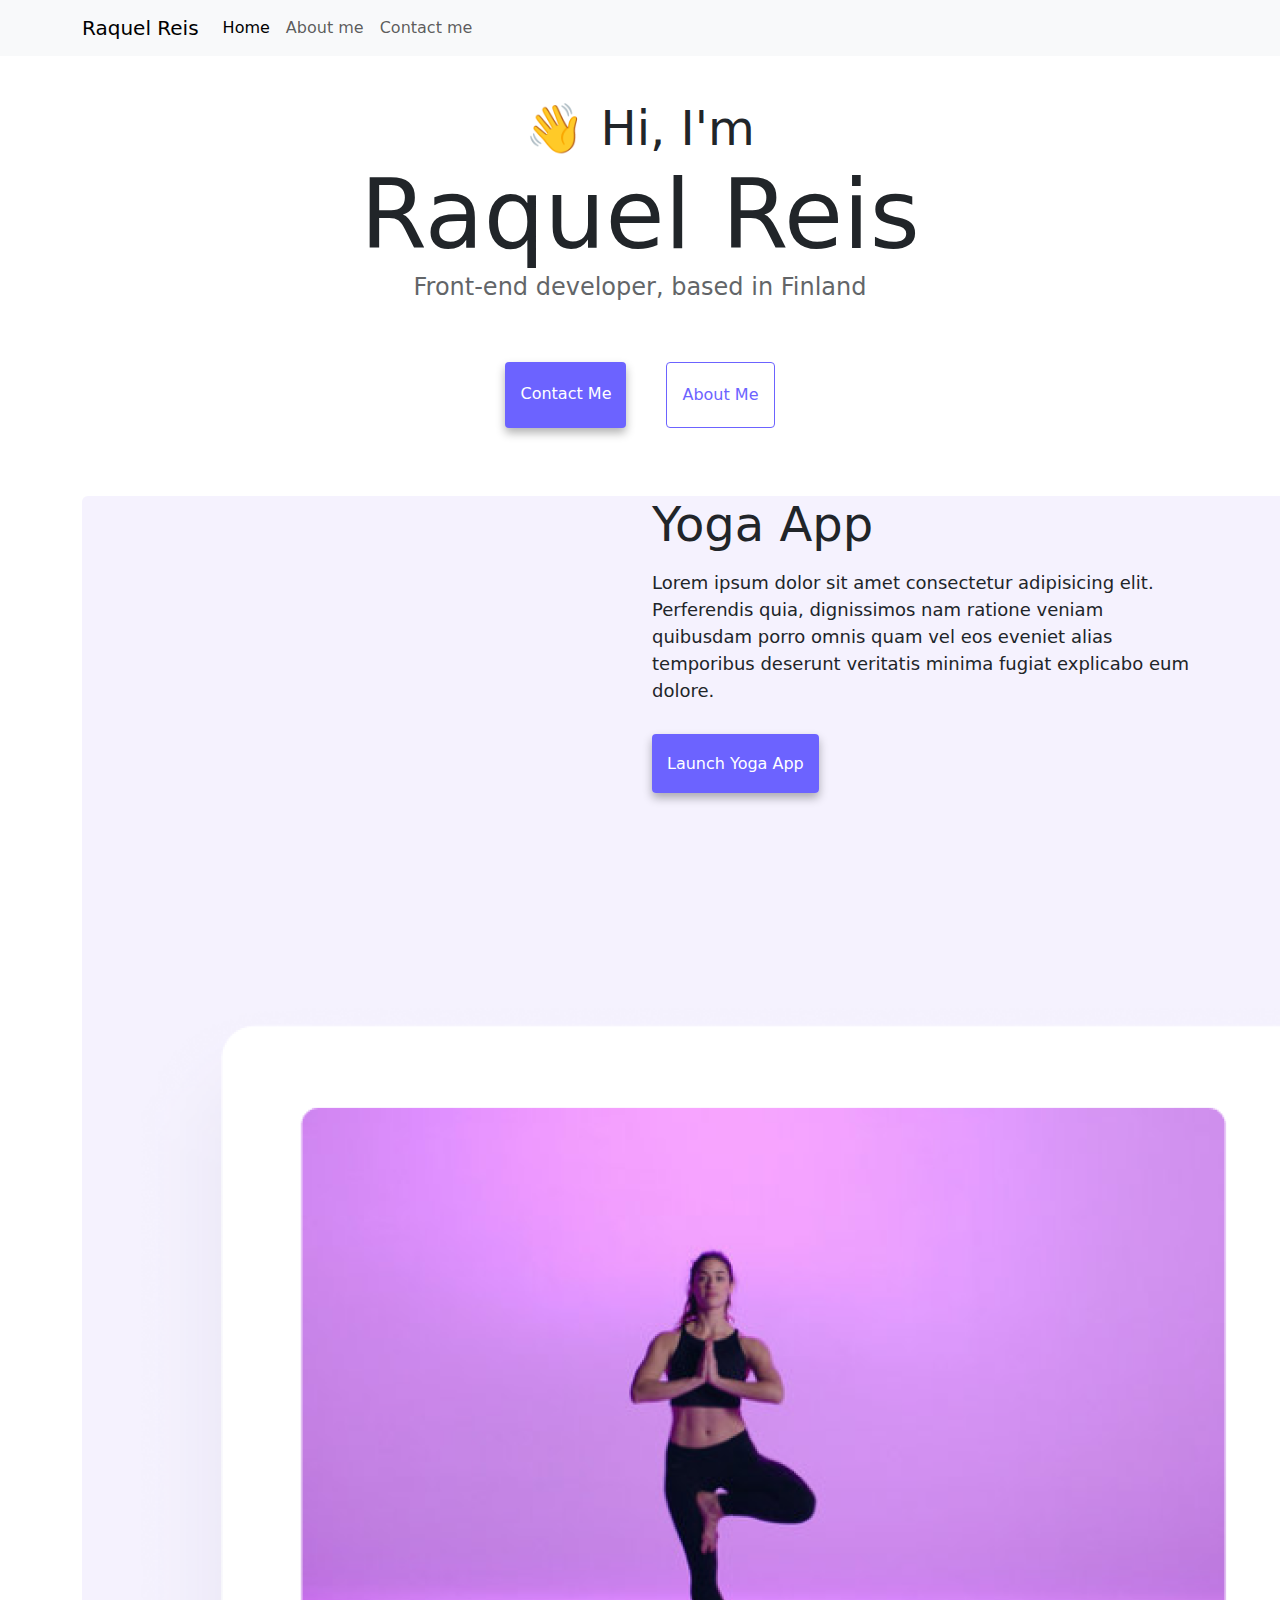
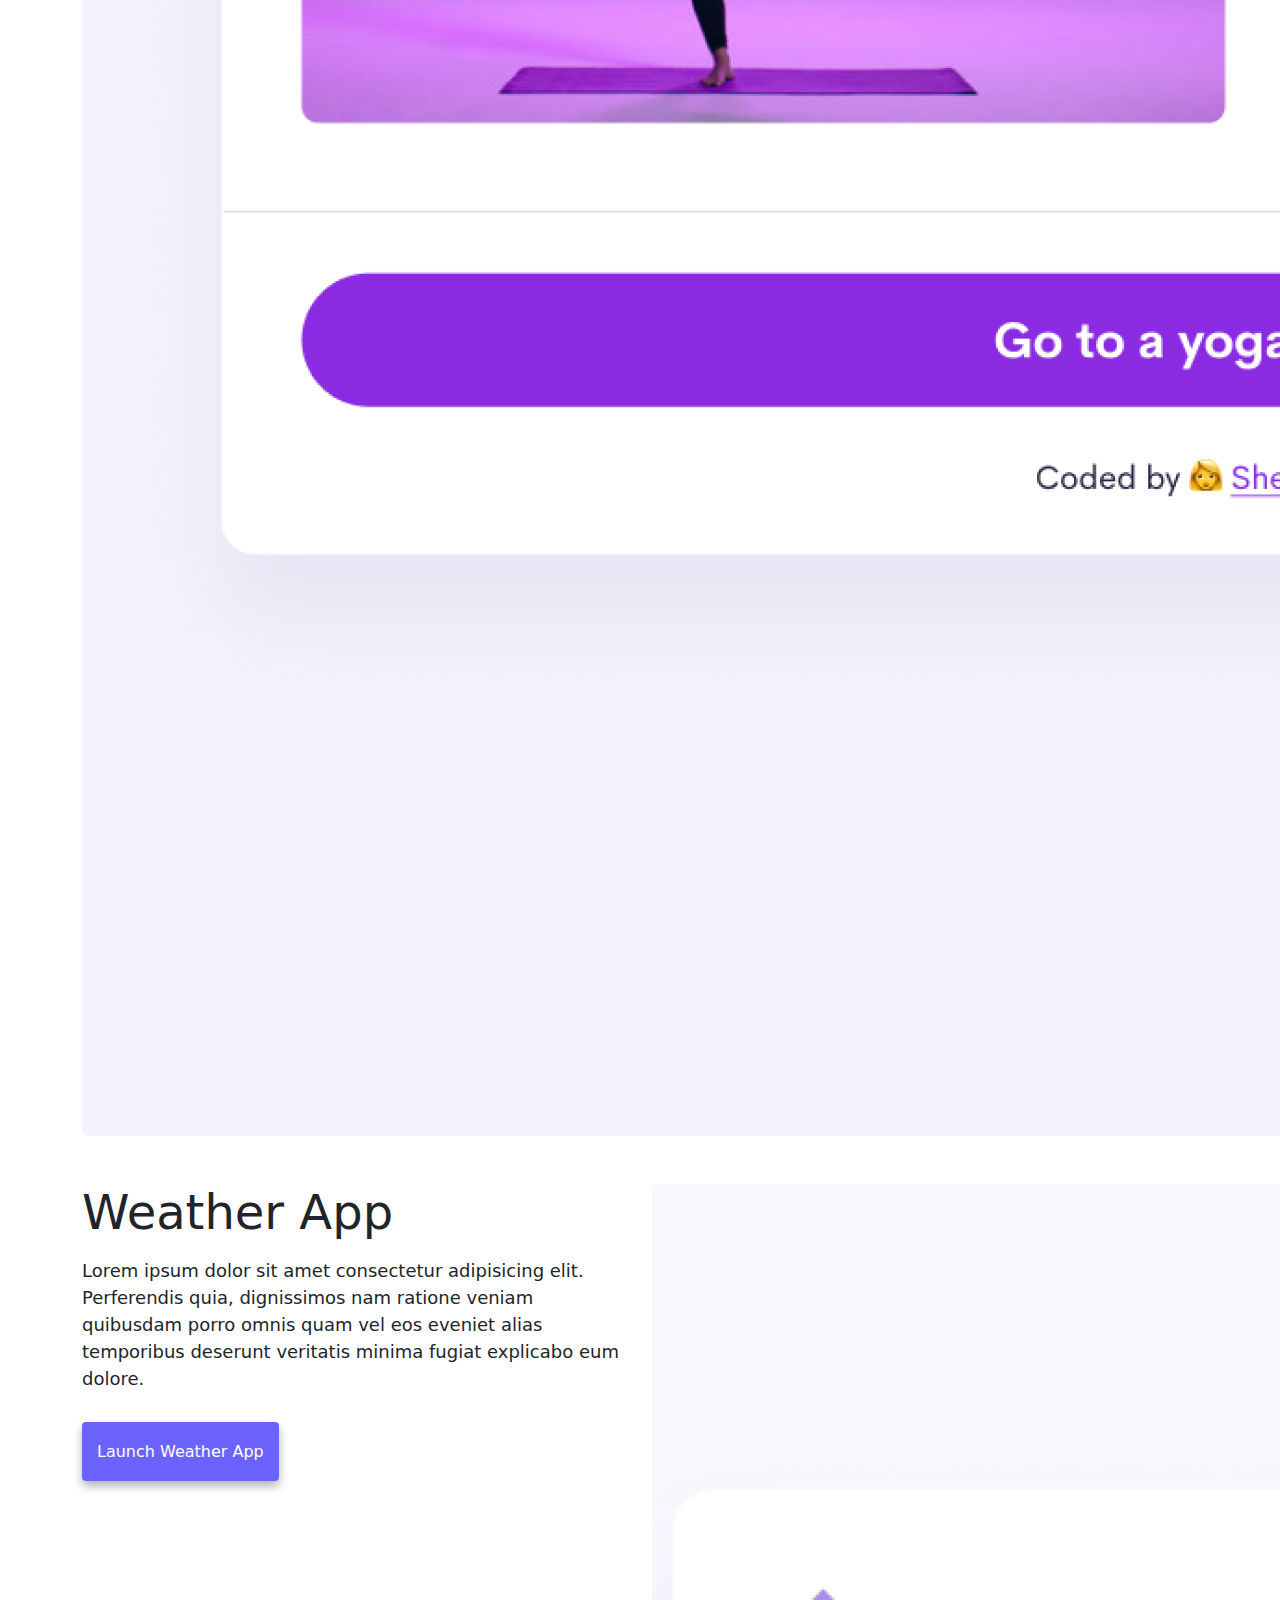
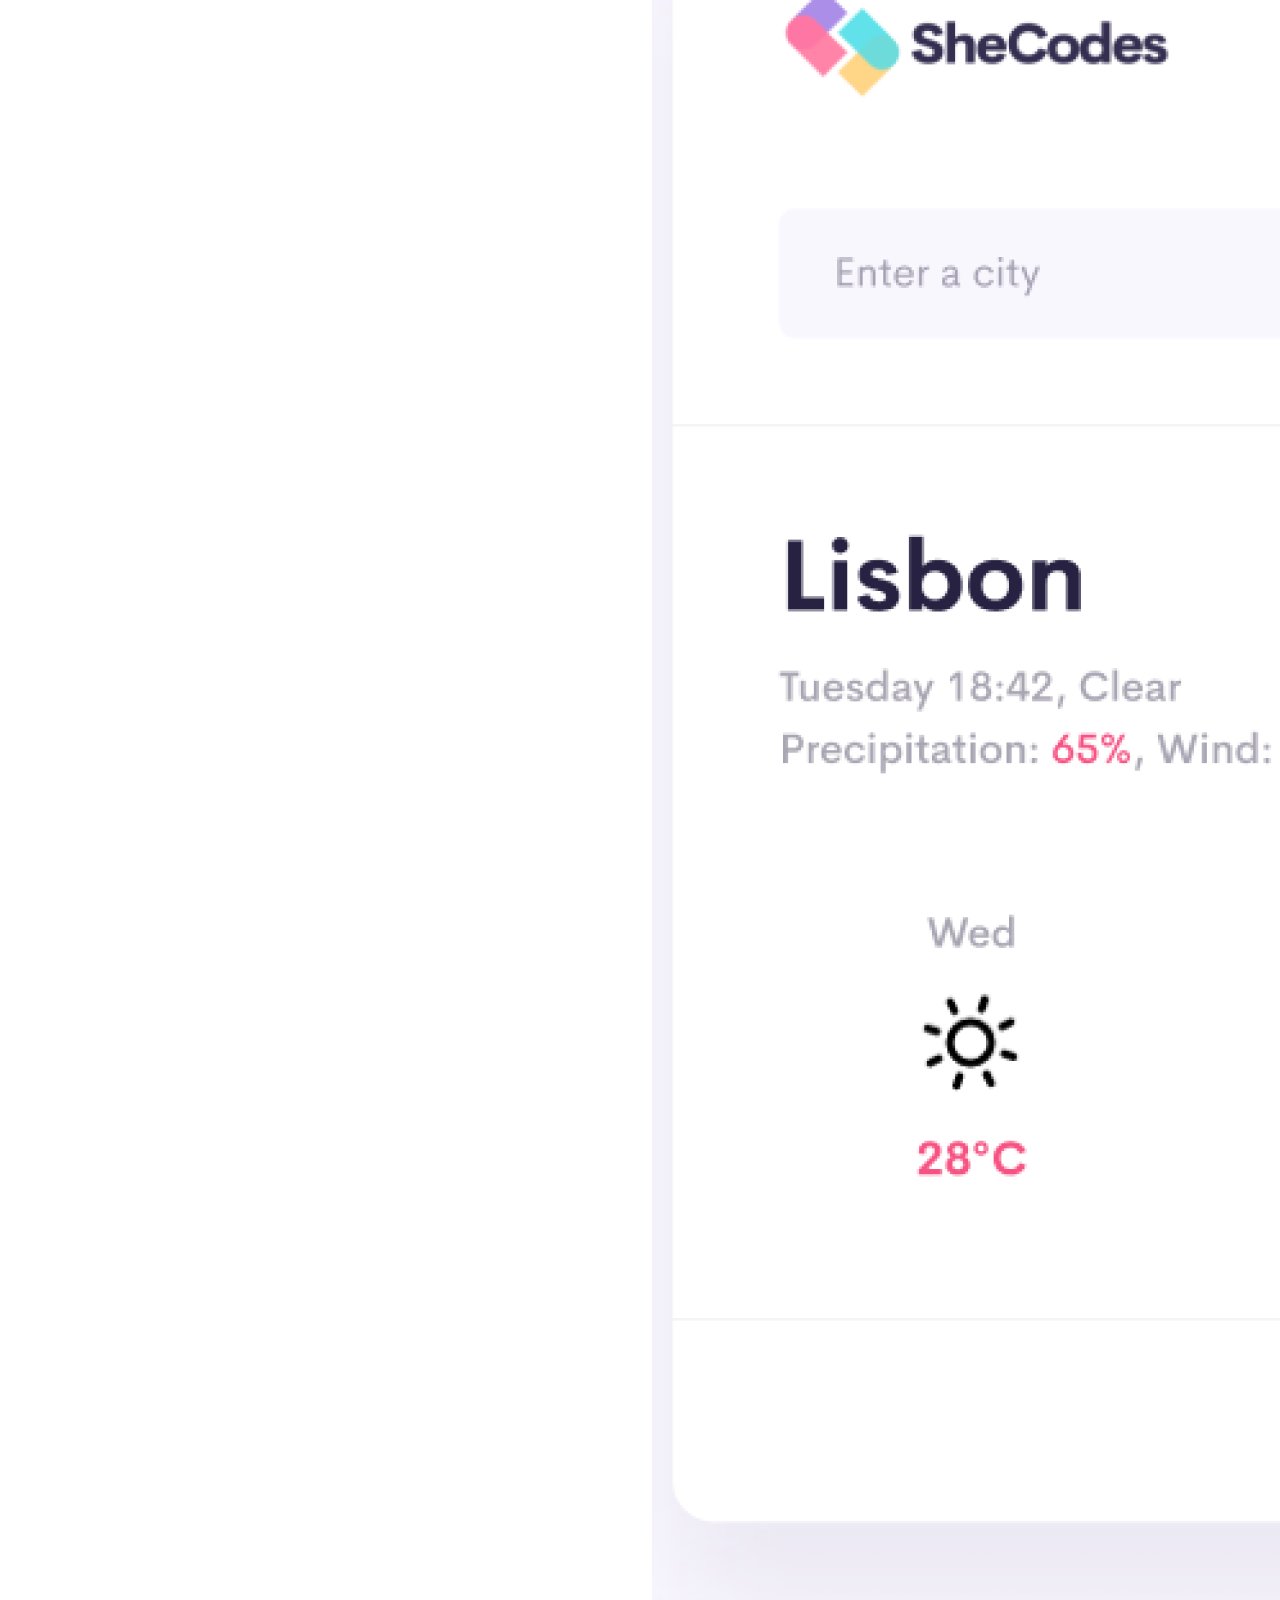
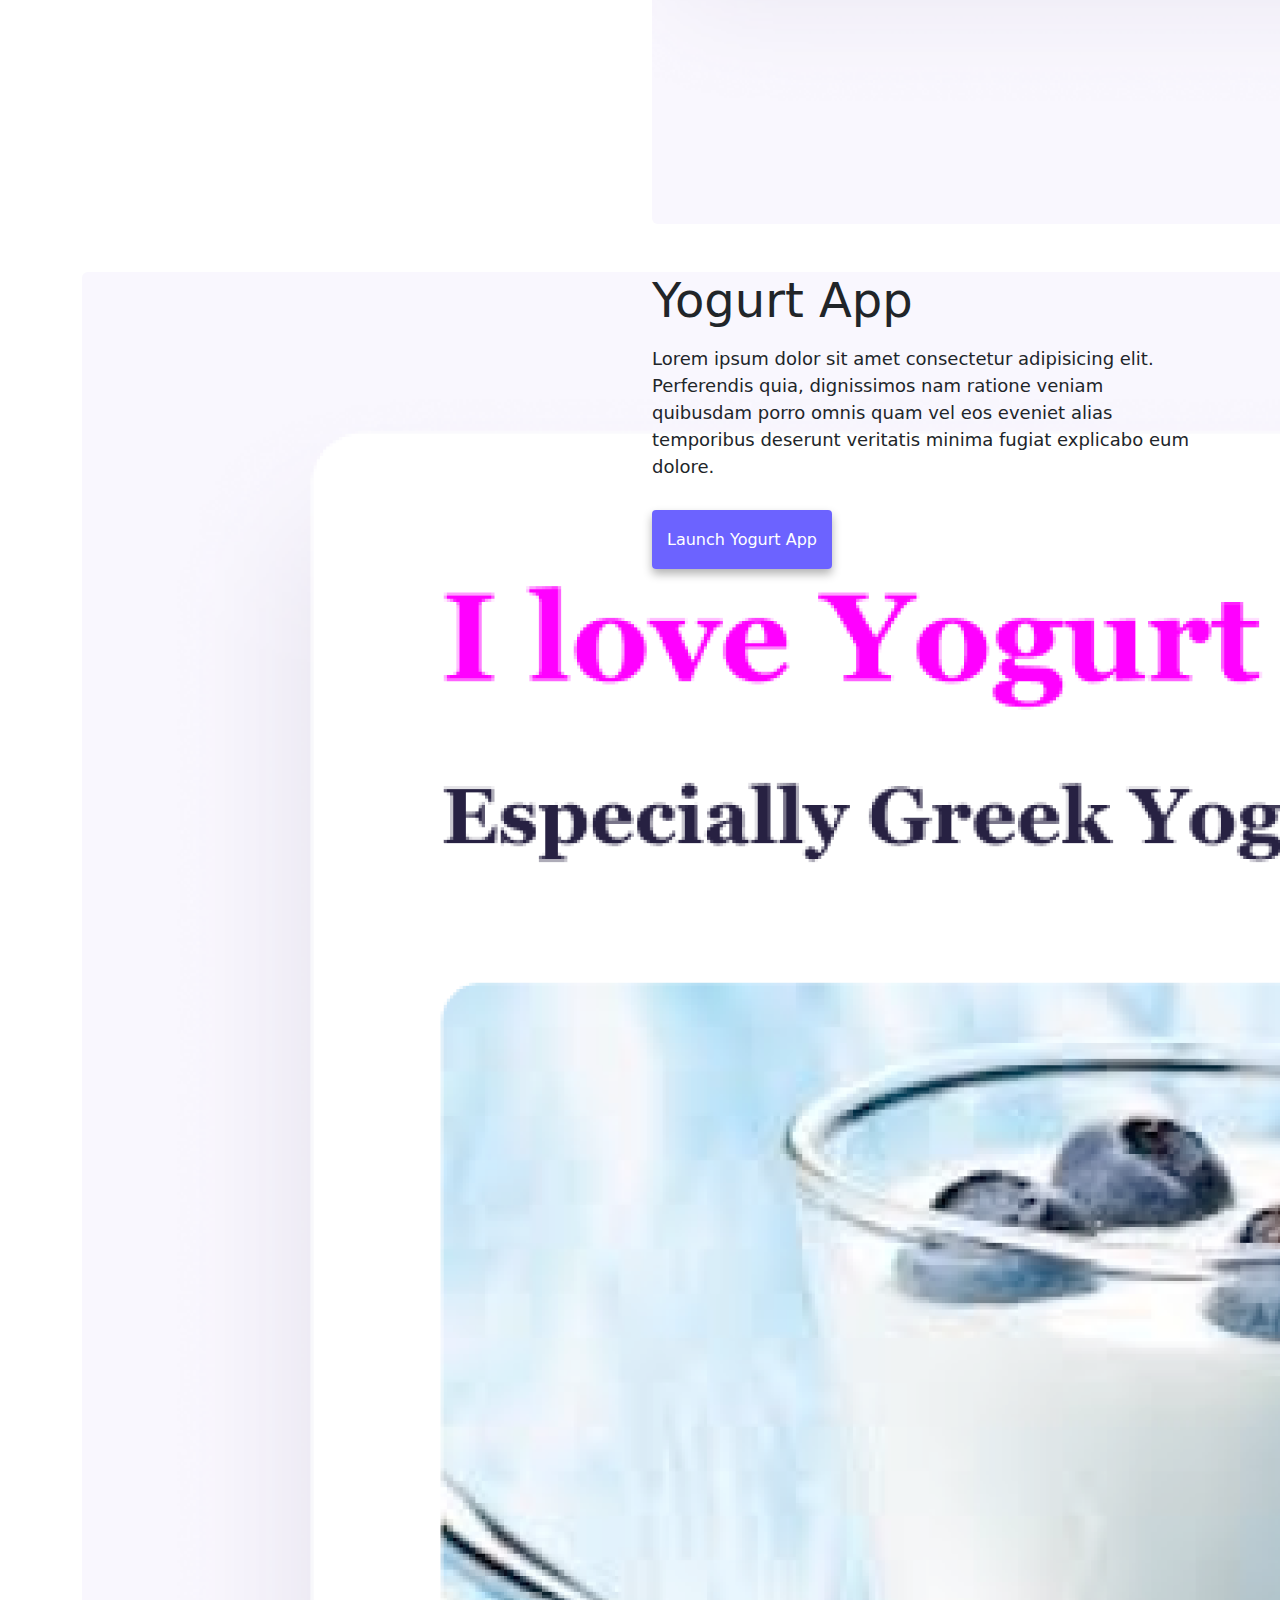
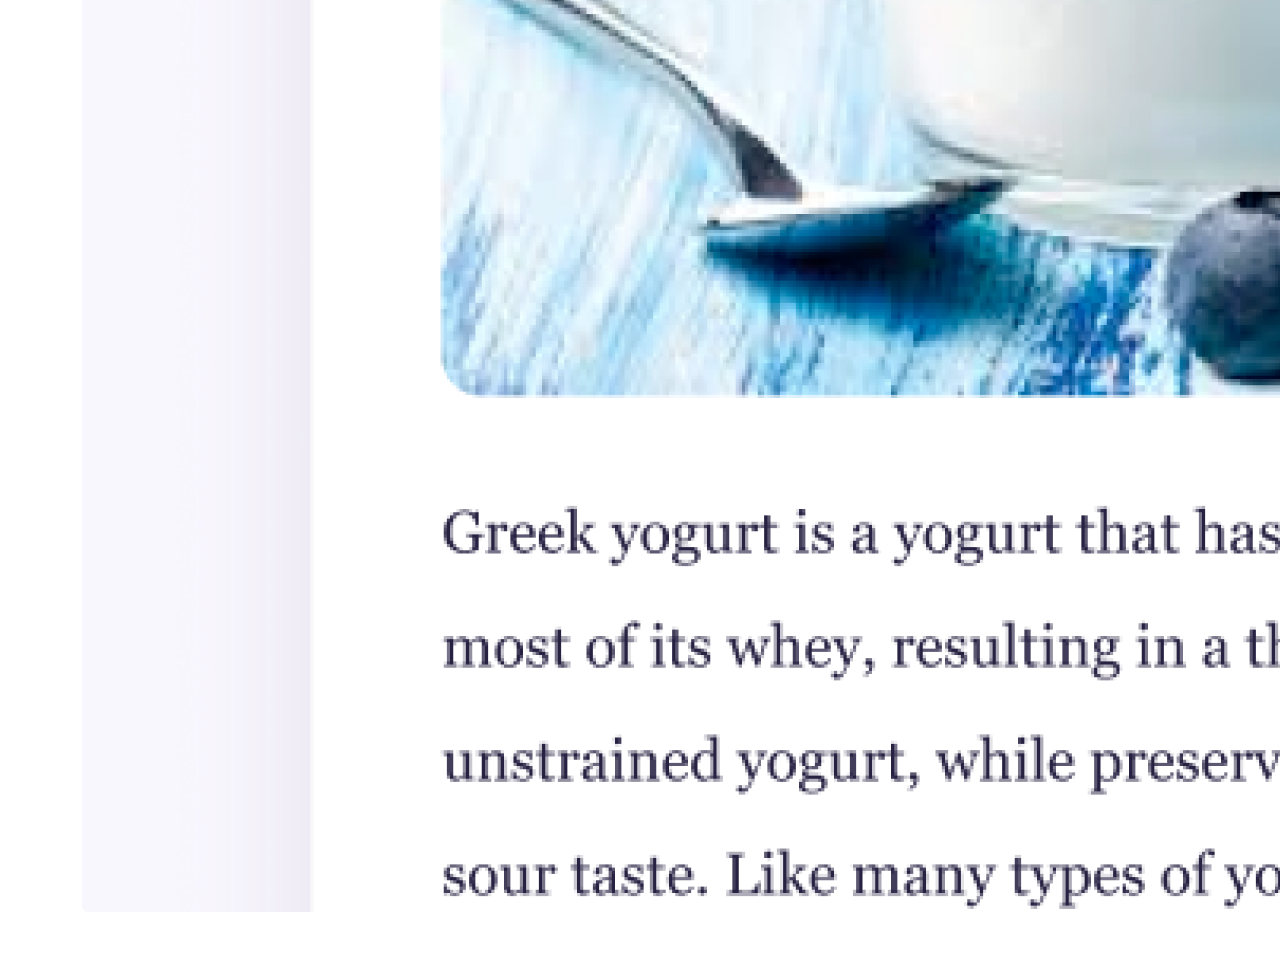
==== index.html @ c5046d22 "rename html file" ====
<!DOCTYPE html>
<html lang="en">
  <head>
    <meta charset="UTF-8" />
    <meta http-equiv="X-UA-Compatible" content="IE=edge" />
    <meta name="description" content="advanced bootstrap homework " />
    <meta name="viewport" content="width=device-width, initial-scale=1.0" />
    <link
      href="https://cdn.jsdelivr.net/npm/bootstrap@5.3.3/dist/css/bootstrap.min.css"
      rel="stylesheet"
      integrity="sha384-QWTKZyjpPEjISv5WaRU9OFeRpok6YctnYmDr5pNlyT2bRjXh0JMhjY6hW+ALEwIH"
      crossorigin="anonymous"
    />
    <script
      src="https://cdn.jsdelivr.net/npm/bootstrap@5.3.3/dist/js/bootstrap.bundle.min.js"
      integrity="sha384-YvpcrYf0tY3lHB60NNkmXc5s9fDVZLESaAA55NDzOxhy9GkcIdslK1eN7N6jIeHz"
      crossorigin="anonymous"
    ></script>
    <link rel="stylesheet" href="src/style.css" />
    <title>Front-End Developer Raquel Reis</title>
  </head>
  <body>
    <nav class="navbar navbar-expand-lg navbar-light bg-light fixed-top">
      <div class="container">
        <a class="navbar-brand" href="index.html">Raquel Reis</a>
        <button
          class="navbar-toggler"
          type="button"
          data-bs-toggle="collapse"
          data-bs-target="#navbarNav"
          aria-controls="navbarNav"
          aria-expanded="false"
          aria-label="Toggle navigation"
        >
          <span class="navbar-toggler-icon"></span>
        </button>
        <div class="collapse navbar-collapse" id="navbarNav">
          <ul class="navbar-nav">
            <li class="nav-item">
              <a
                class="nav-link active"
                aria-current="page"
                href="index.html"
                title="Homepage"
                >Home</a
              >
            </li>
            <li class="nav-item">
              <a class="nav-link" href="about.html" title="About Raquel Reis"
                >About me</a
              >
            </li>
            <li class="nav-item">
              <a
                class="nav-link"
                href="about.html#contact"
                title="contact Raquel Reis"
                >Contact me</a
              >
            </li>
          </ul>
        </div>
      </div>
    </nav>

    <h2 class="text-center">👋 Hi, I'm</h2>
    <h1 class="text-center">Raquel Reis</h1>
    <h3 class="text-center">Front-end developer, based in Finland</h3>
    <div class="navigation-links mb-5">
      <a href="about.html#contact" class="primary-link">Contact me</a>
      <a href="about.html" class="secondary-link">About me</a>
    </div>

    <div class="container mt-5">
      <div class="row">
        <div class="col-12 col-md-6 col-sm-6 col-lg-6 order-2 order-md-1">
          <img
            src="images/yoga.png"
            alt="yoga app"
            class="img-fluid-1 rounded"
          />
        </div>
        <div class="col-12 col-md-6 col-sm-6 col-lg-6 order-1 order-md-2">
          <h2 class="mb-3">Yoga App</h2>
          <p class="mb-3">
            Lorem ipsum dolor sit amet consectetur adipisicing elit. Perferendis
            quia, dignissimos nam ratione veniam quibusdam porro omnis quam vel
            eos eveniet alias temporibus deserunt veritatis minima fugiat
            explicabo eum dolore.
          </p>

          <div class="my-5">
            <a href="#" class="primary-link">Launch Yoga App</a>
          </div>
          <div class="clearfix"></div>
        </div>
      </div>
    </div>

    <div class="container mt-5">
      <div class="row">
        <div class="col-12 col-md-6 col-sm-6 col-lg-6">
          <h2 class="mb-3">Weather App</h2>
          <p class="mb-3">
            Lorem ipsum dolor sit amet consectetur adipisicing elit. Perferendis
            quia, dignissimos nam ratione veniam quibusdam porro omnis quam vel
            eos eveniet alias temporibus deserunt veritatis minima fugiat
            explicabo eum dolore.
          </p>
          <div class="my-5">
            <a href="#" class="primary-link">Launch Weather App</a>
          </div>
        </div>
        <div class="col-12 col-md-6 col-sm-6 col-lg-6">
          <img
            src="images/weather.png"
            alt="weather app"
            class="img-fluid-1 rounded"
          />
        </div>
      </div>
    </div>

    <div class="container mt-5 mb-5">
      <div class="row">
        <div class="col-12 col-md-6 col-sm-6 col-lg-6 order-2 order-md-1">
          <img
            src="images/yogurt.png"
            alt="yogurt app"
            class="img-fluid-1 rounded"
          />
        </div>
        <div class="col-12 col-md-6 col-sm-6 col-lg-6 order-1 order-md-2">
          <h2 class="mb-3">Yogurt App</h2>
          <p class="mb-3">
            Lorem ipsum dolor sit amet consectetur adipisicing elit. Perferendis
            quia, dignissimos nam ratione veniam quibusdam porro omnis quam vel
            eos eveniet alias temporibus deserunt veritatis minima fugiat
            explicabo eum dolore.
          </p>
          <div class="my-5">
            <a href="#" class="primary-link">Launch Yogurt App</a>
          </div>
        </div>
      </div>
    </div>
  </body>
</html>
---- src/style.css ----
:root {
  --primary-color: #6c63ff;
  --secondary-color: #f5f2fe;
  --box-shadow: 0 5px 10px rgba(0, 0, 0, 0.3);
}

body {
  margin-top: 100px;
}

h1,
h2,
h3 {
  margin: 0;
}

h1 {
  font-size: 96px;
}

h2 {
  font-size: 48px;
}

h3 {
  font-size: 24px;
  opacity: 0.7;
}

p {
  font-size: 18px;
  line-height: 1.5;
}

.navigation-links {
  display: flex;
  margin-top: 40px;
  justify-content: center;
}

.navigation-links a {
  margin: 20px;
}

.primary-link {
  border-radius: 4px;
  padding: 20px 15px;
  text-decoration: none;
  text-transform: capitalize;
  background: var(--primary-color);
  box-shadow: var(--box-shadow);
  color: white;
}

.secondary-link {
  border-radius: 4px;
  padding: 20px 15px;
  text-decoration: none;
  text-transform: capitalize;
  color: var(--primary-color);
  border: 1px solid var(--primary-color);
}

.homepage-link {
  color: var(--primary-color);
  text-align: center;
  display: block;
}

.about-paragraphs {
  margin: 30px 0;
}

.about-paragraphs p {
  margin: 10px;
}

.email-link {
  display: flex;
  justify-content: center;
  color: var(--primary-color);
  font-size: 24px;
  text-decoration: none;
}

.email-link:hover {
  text-decoration: underline;
}

@media (max-width: 800px) {
  .img-fluid-1 {
    display: none;
  }
}
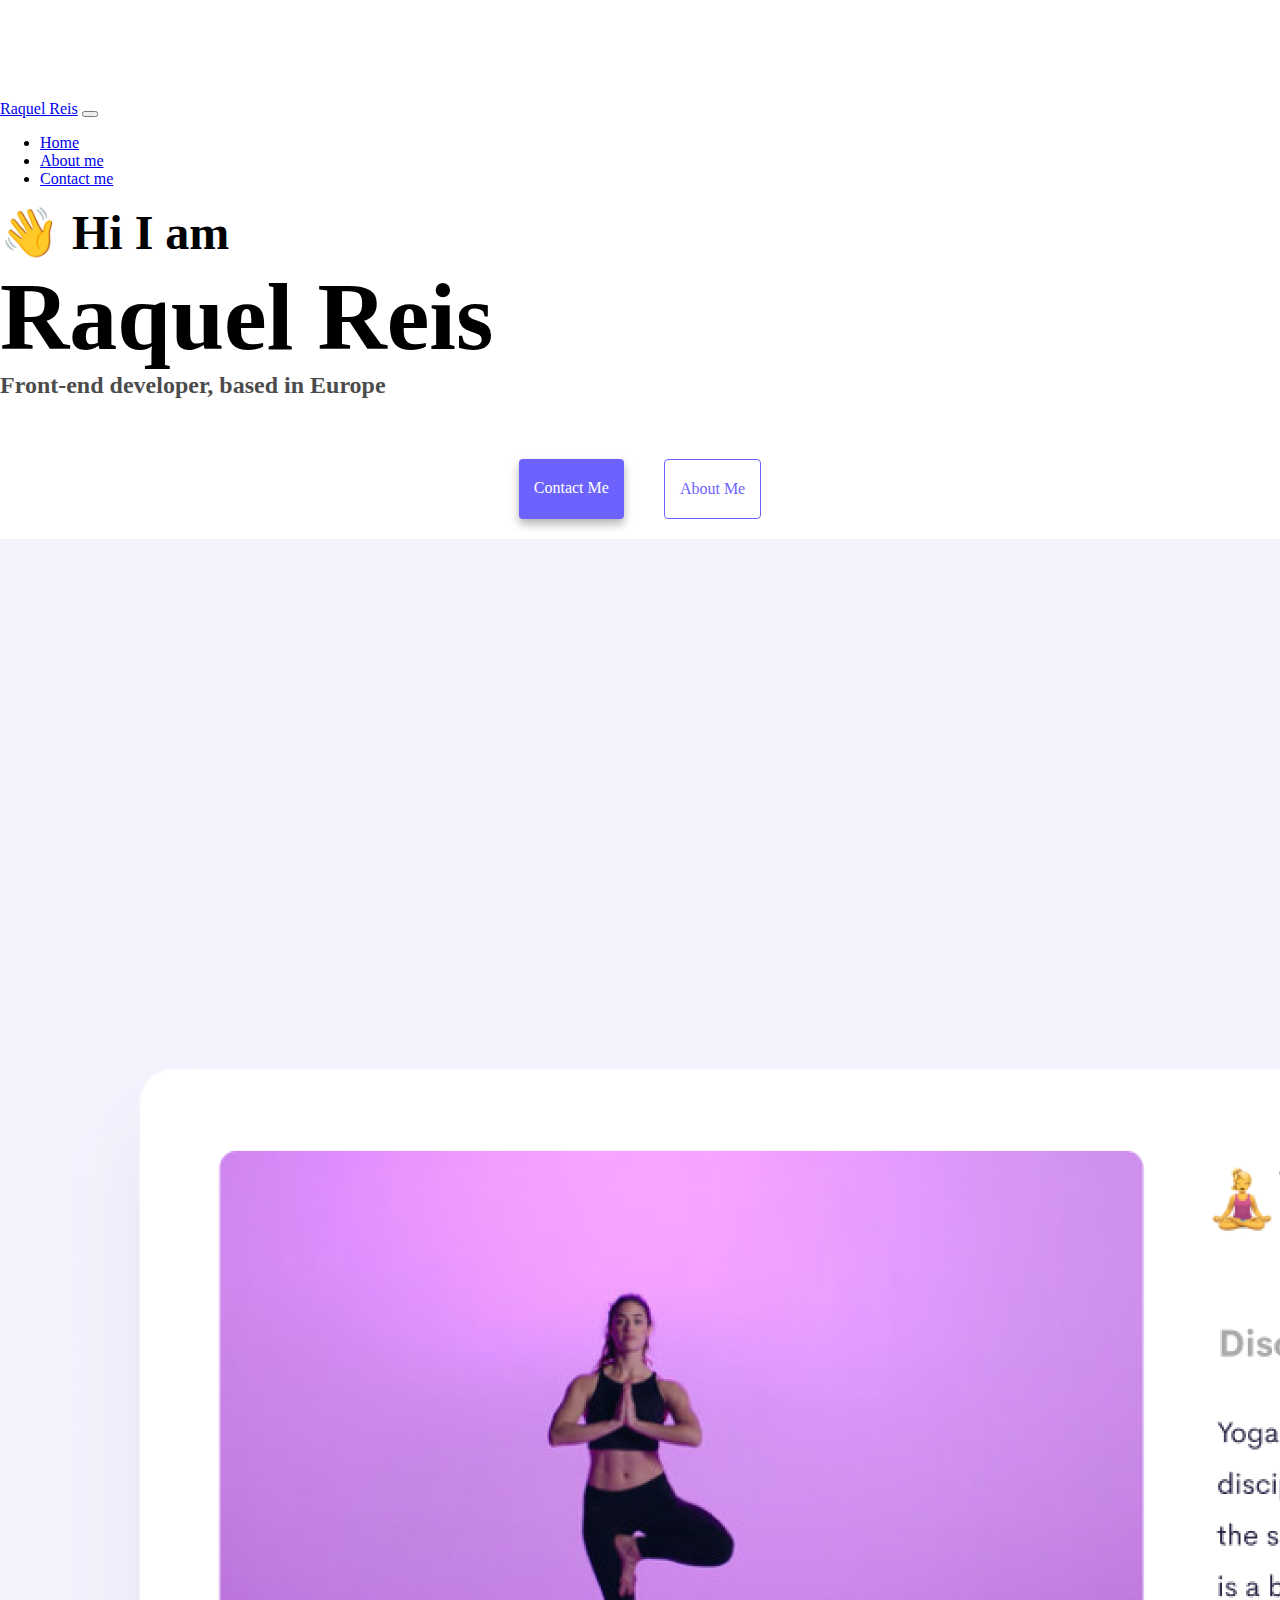
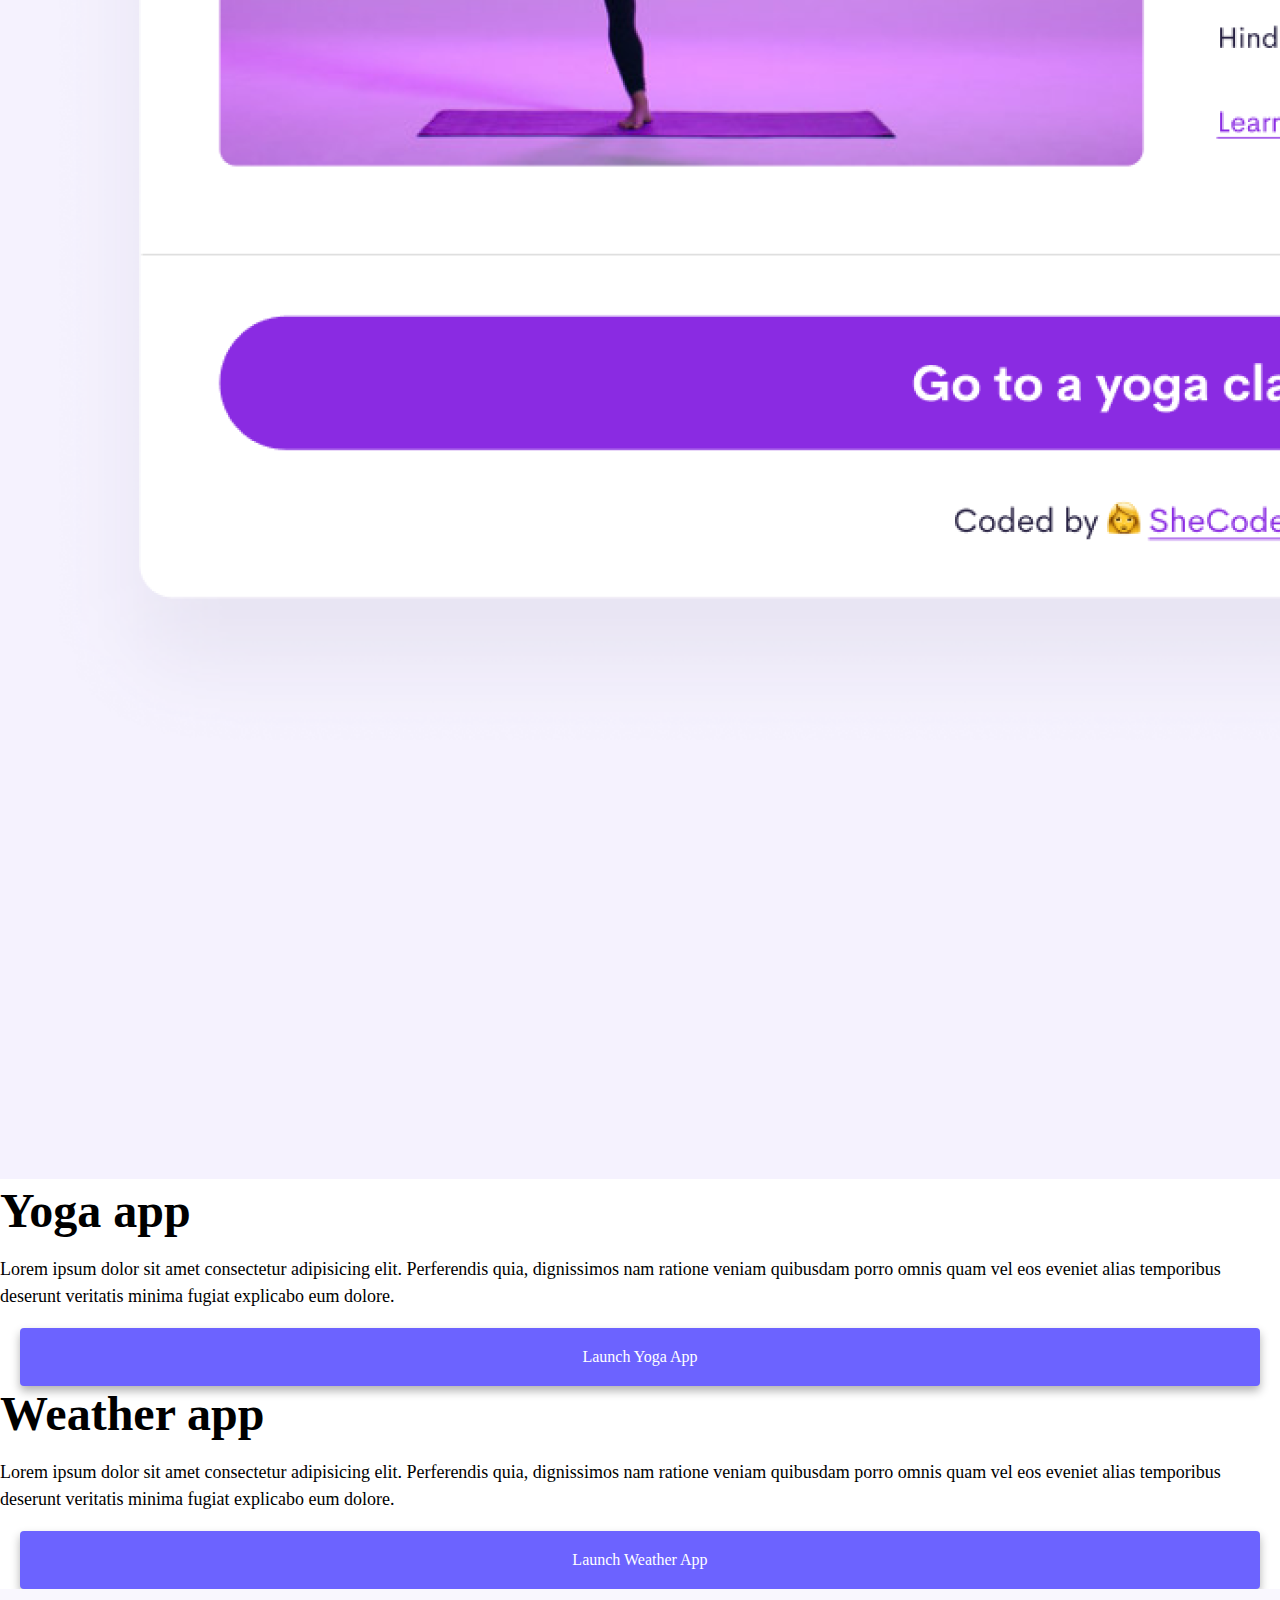
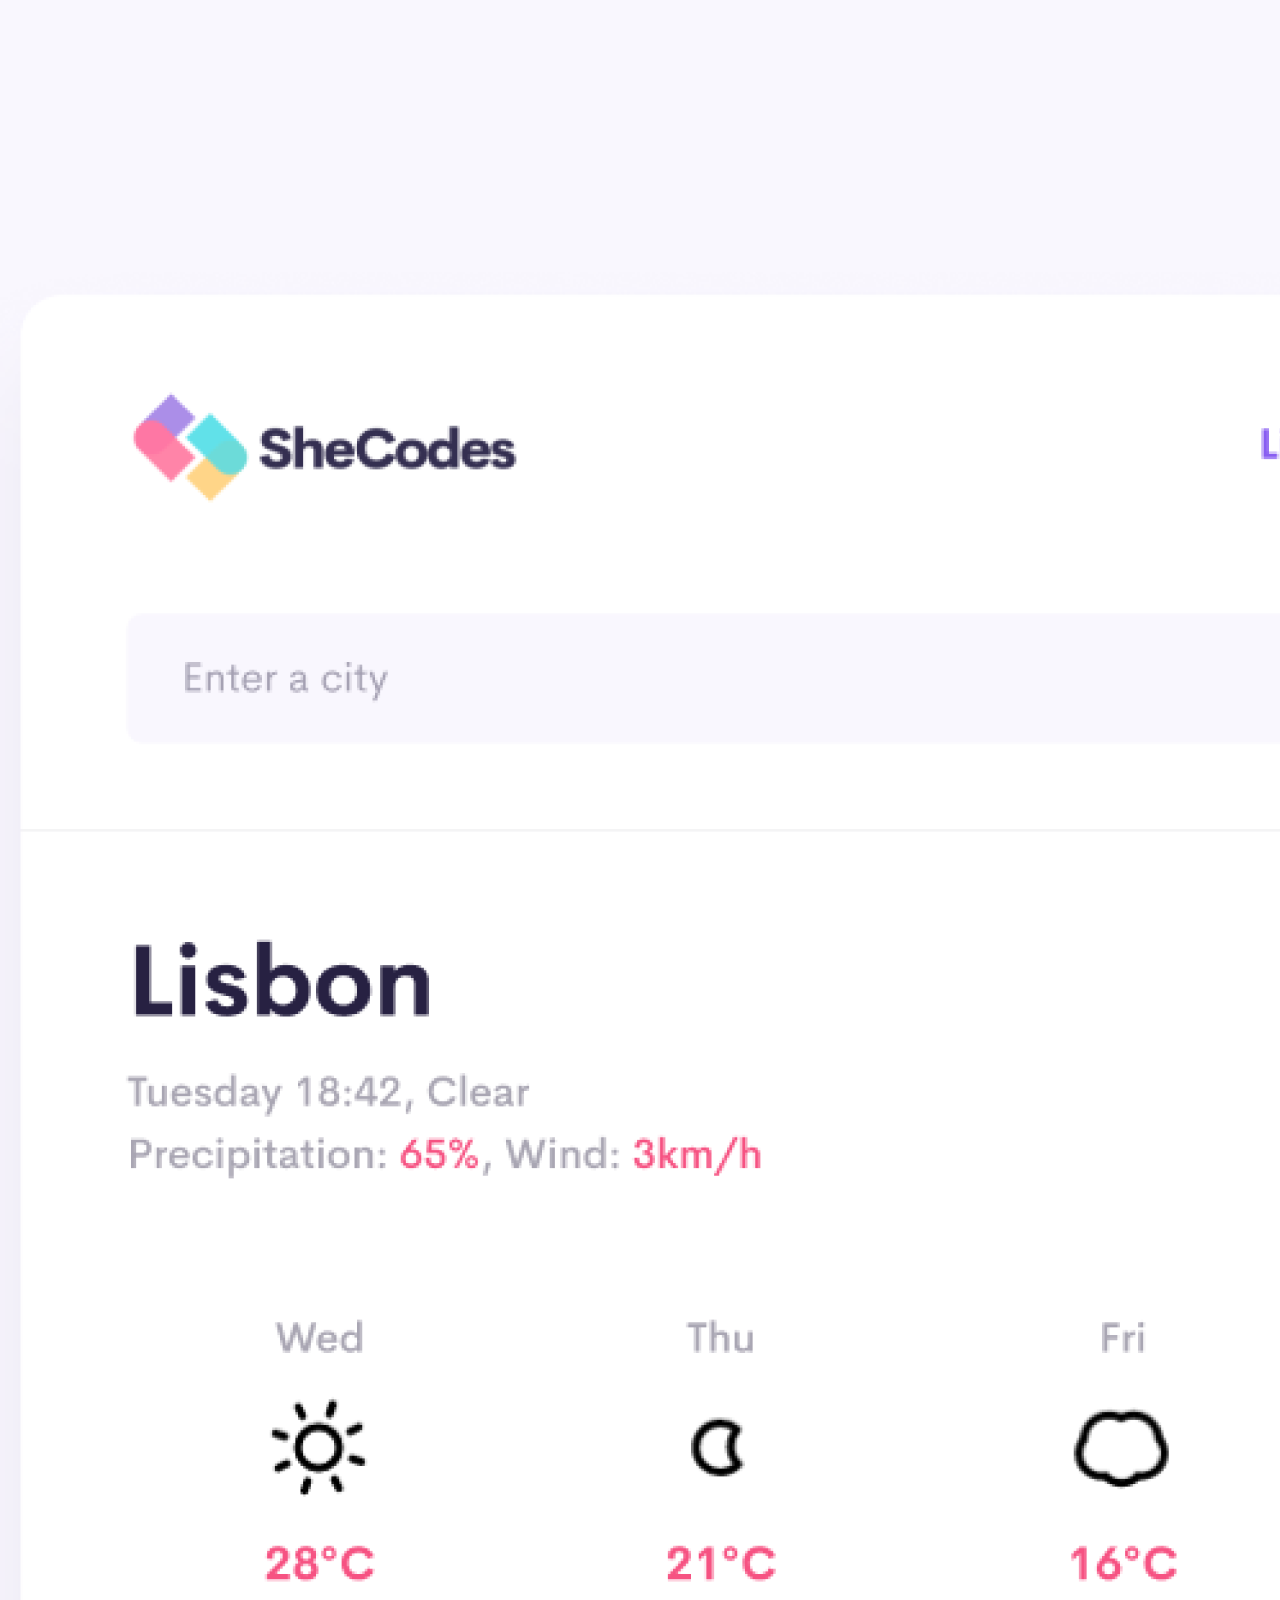
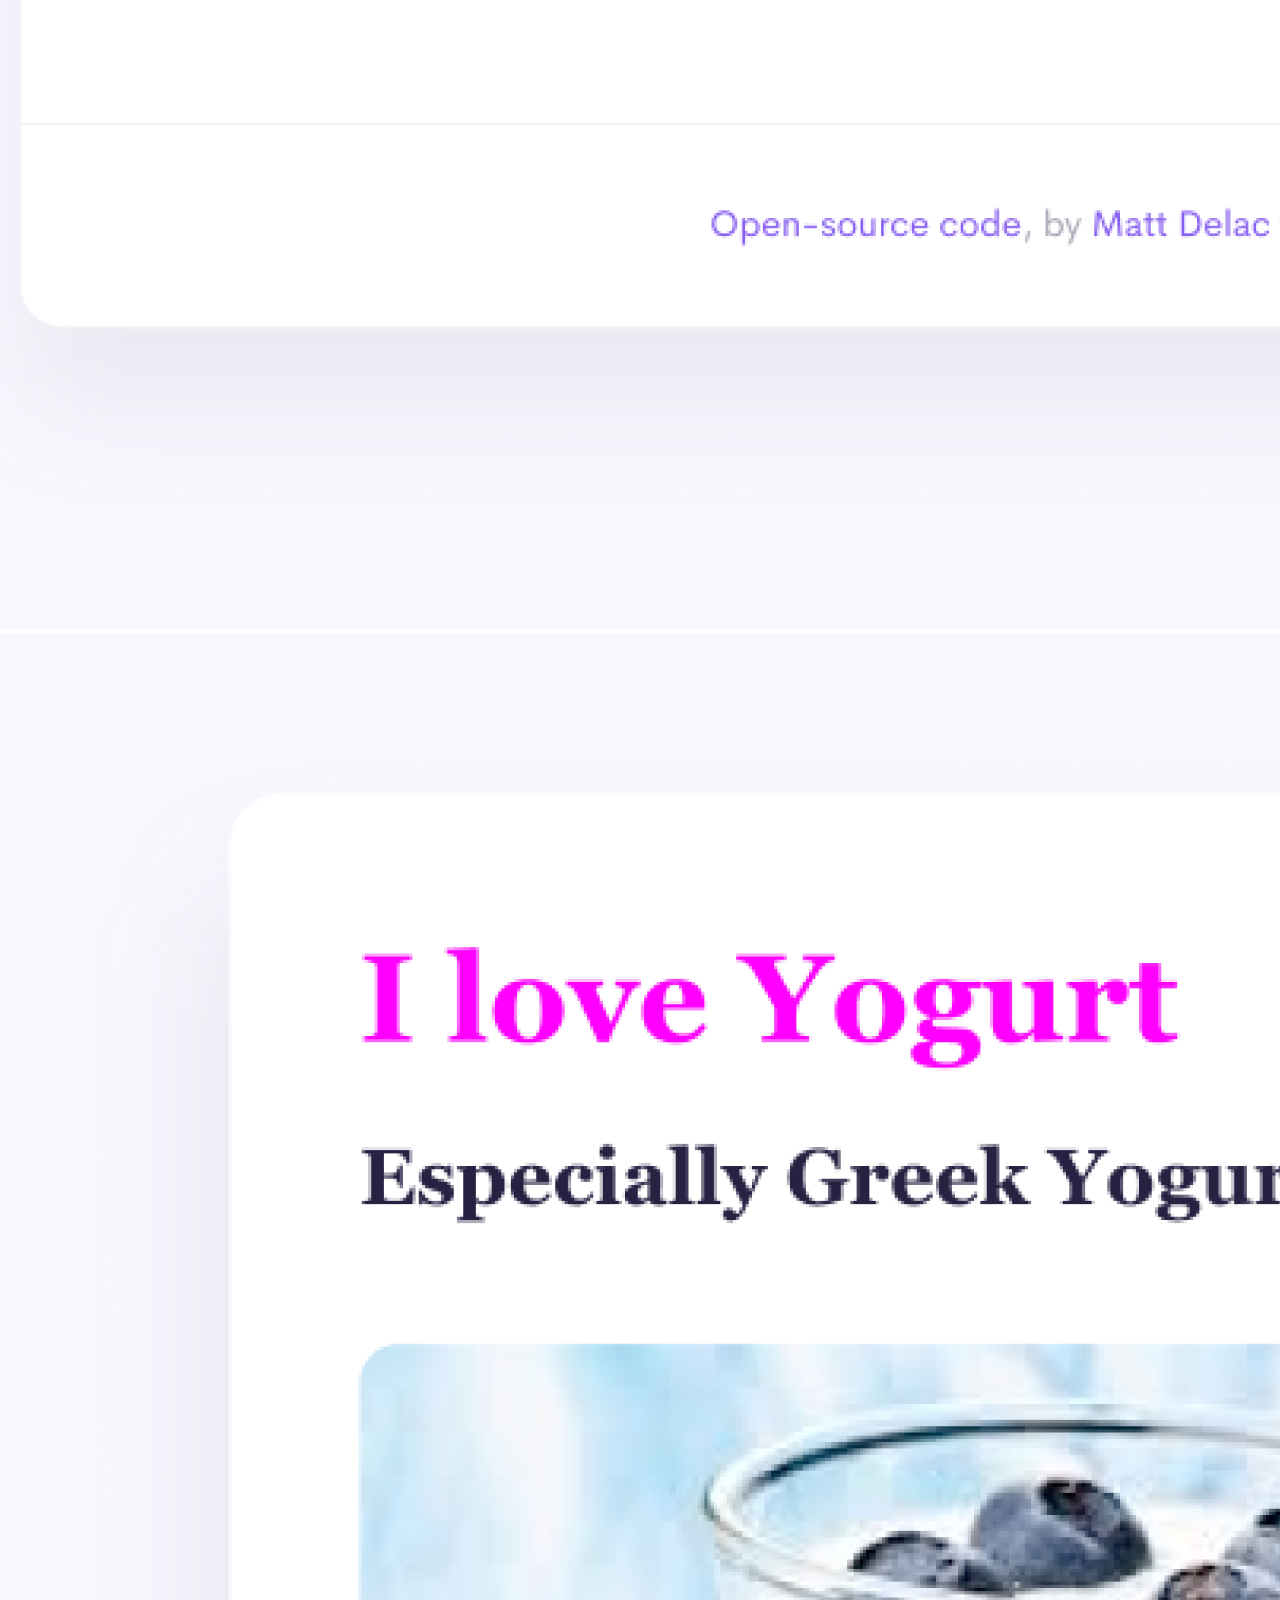
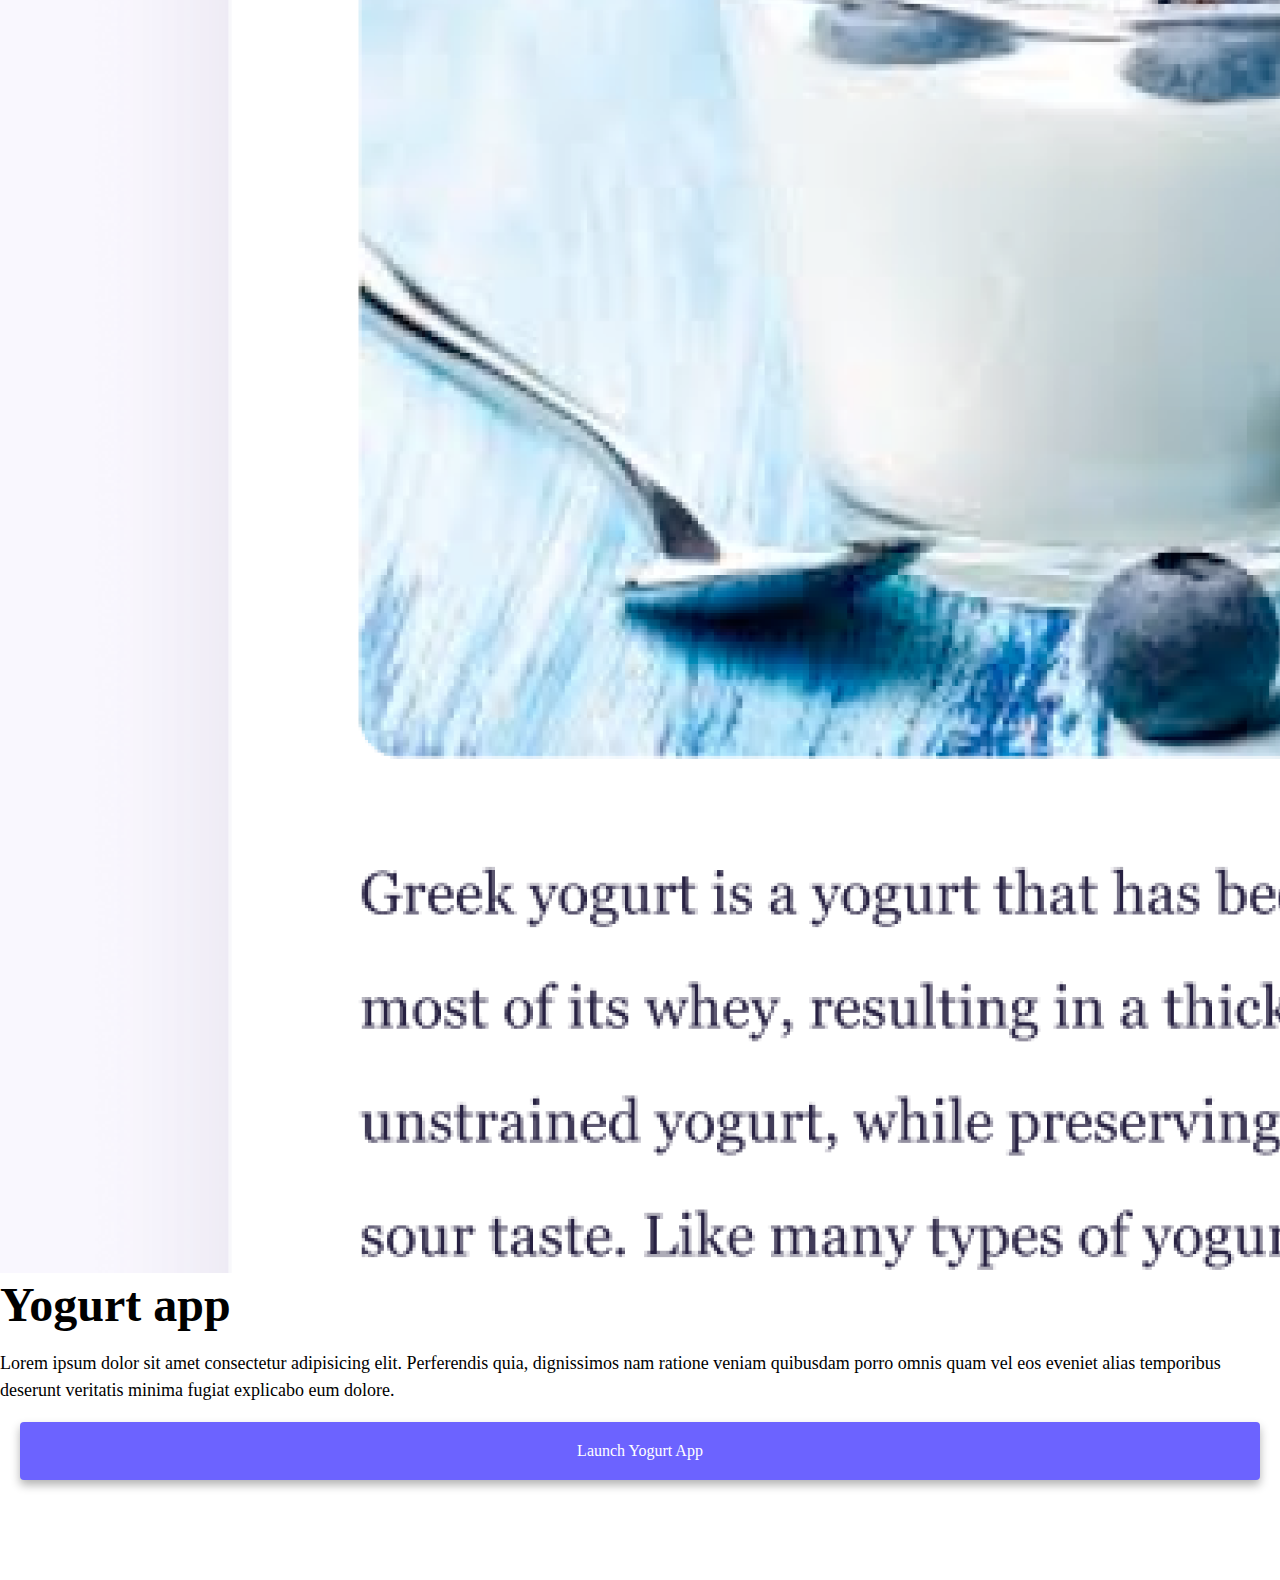
==== commit 9932c7a8: "correct css links" ====
--- a/index.html
+++ b/index.html
@@ -3,26 +3,29 @@
   <head>
     <meta charset="UTF-8" />
     <meta http-equiv="X-UA-Compatible" content="IE=edge" />
-    <meta name="description" content="advanced bootstrap homework " />
     <meta name="viewport" content="width=device-width, initial-scale=1.0" />
+    <meta
+      name="description"
+      content="Raquel Reis is a front-end developer based in Europe, check out his projects and contact him for job inquiries"
+    />
+    <title>Front-end developer - Raquel Reis</title>
     <link
-      href="https://cdn.jsdelivr.net/npm/bootstrap@5.3.3/dist/css/bootstrap.min.css"
+      href="https://cdn.jsdelivr.net/npm/bootstrap@5.0.0-beta2/dist/css/bootstrap.min.css"
       rel="stylesheet"
-      integrity="sha384-QWTKZyjpPEjISv5WaRU9OFeRpok6YctnYmDr5pNlyT2bRjXh0JMhjY6hW+ALEwIH"
+      integrity="sha384-BmbxuPwQa2lc/FVzBcNJ7UAyJxM6wuqIj61tLrc4wSX0szH/Ev+nYRRuWlolflfl"
       crossorigin="anonymous"
     />
     <script
-      src="https://cdn.jsdelivr.net/npm/bootstrap@5.3.3/dist/js/bootstrap.bundle.min.js"
-      integrity="sha384-YvpcrYf0tY3lHB60NNkmXc5s9fDVZLESaAA55NDzOxhy9GkcIdslK1eN7N6jIeHz"
+      src="https://cdn.jsdelivr.net/npm/bootstrap@5.0.0-beta2/dist/js/bootstrap.bundle.min.js"
+      integrity="sha384-b5kHyXgcpbZJO/tY9Ul7kGkf1S0CWuKcCD38l8YkeH8z8QjE0GmW1gYU5S9FOnJ0"
       crossorigin="anonymous"
     ></script>
-    <link rel="stylesheet" href="src/style.css" />
-    <title>Front-End Developer Raquel Reis</title>
+    <link rel="stylesheet" href="/src/style.css" />
   </head>
   <body>
     <nav class="navbar navbar-expand-lg navbar-light bg-light fixed-top">
       <div class="container">
-        <a class="navbar-brand" href="index.html">Raquel Reis</a>
+        <a class="navbar-brand" href="/" title="Homepage">Raquel Reis</a>
         <button
           class="navbar-toggler"
           type="button"
@@ -40,21 +43,21 @@
               <a
                 class="nav-link active"
                 aria-current="page"
-                href="index.html"
-                title="Homepage"
+                href="/"
+                tilte="Homepage"
                 >Home</a
               >
             </li>
             <li class="nav-item">
-              <a class="nav-link" href="about.html" title="About Raquel Reis"
+              <a class="nav-link" href="/about.html" title="About Matt Delac"
                 >About me</a
               >
             </li>
             <li class="nav-item">
               <a
                 class="nav-link"
-                href="about.html#contact"
-                title="contact Raquel Reis"
+                href="/about.html#contact"
+                title="Contact Matt Delac"
                 >Contact me</a
               >
             </li>
@@ -62,84 +65,86 @@
         </div>
       </div>
     </nav>
-
-    <h2 class="text-center">👋 Hi, I'm</h2>
+    <h2 class="text-center">👋 Hi I am</h2>
     <h1 class="text-center">Raquel Reis</h1>
-    <h3 class="text-center">Front-end developer, based in Finland</h3>
-    <div class="navigation-links mb-5">
-      <a href="about.html#contact" class="primary-link">Contact me</a>
-      <a href="about.html" class="secondary-link">About me</a>
+    <h3 class="text-center">Front-end developer, based in Europe</h3>
+    <div class="navigation-links">
+      <a href="/about.html#contact" class="contact-link">Contact me</a>
+      <a href="/about.html" class="about-link">About me</a>
     </div>
-
-    <div class="container mt-5">
+    <div class="container">
       <div class="row">
-        <div class="col-12 col-md-6 col-sm-6 col-lg-6 order-2 order-md-1">
+        <div class="col-sm-6">
           <img
-            src="images/yoga.png"
-            alt="yoga app"
-            class="img-fluid-1 rounded"
+            src="/images/yoga.png"
+            alt="Yoga project "
+            class="img-fluid rounded d-none d-sm-block"
           />
         </div>
-        <div class="col-12 col-md-6 col-sm-6 col-lg-6 order-1 order-md-2">
-          <h2 class="mb-3">Yoga App</h2>
-          <p class="mb-3">
+        <div class="col-sm-6">
+          <h2 class="mb-3">Yoga app</h2>
+          <p>
             Lorem ipsum dolor sit amet consectetur adipisicing elit. Perferendis
             quia, dignissimos nam ratione veniam quibusdam porro omnis quam vel
             eos eveniet alias temporibus deserunt veritatis minima fugiat
             explicabo eum dolore.
           </p>
-
-          <div class="my-5">
-            <a href="#" class="primary-link">Launch Yoga App</a>
+          <div class="mt-5">
+            <a href="#" class="primary-link project-link" title="Yoga project"
+              >Launch Yoga App</a
+            >
           </div>
-          <div class="clearfix"></div>
         </div>
       </div>
-    </div>
-
-    <div class="container mt-5">
-      <div class="row">
-        <div class="col-12 col-md-6 col-sm-6 col-lg-6">
-          <h2 class="mb-3">Weather App</h2>
-          <p class="mb-3">
+      <div class="row mt-5">
+        <div class="col-sm-6">
+          <h2 class="mb-3">Weather app</h2>
+          <p>
             Lorem ipsum dolor sit amet consectetur adipisicing elit. Perferendis
             quia, dignissimos nam ratione veniam quibusdam porro omnis quam vel
             eos eveniet alias temporibus deserunt veritatis minima fugiat
             explicabo eum dolore.
           </p>
-          <div class="my-5">
-            <a href="#" class="primary-link">Launch Weather App</a>
+          <div class="mt-5">
+            <a
+              href="#"
+              class="primary-link project-link"
+              title="Weather project"
+              >Launch Weather App</a
+            >
           </div>
         </div>
-        <div class="col-12 col-md-6 col-sm-6 col-lg-6">
+        <div class="col-sm-6">
           <img
-            src="images/weather.png"
-            alt="weather app"
-            class="img-fluid-1 rounded"
+            src="/images/weather.png"
+            class="img-fluid rounded d-none d-sm-block"
+            alt="Weather project"
           />
         </div>
       </div>
-    </div>
-
-    <div class="container mt-5 mb-5">
-      <div class="row">
-        <div class="col-12 col-md-6 col-sm-6 col-lg-6 order-2 order-md-1">
+      <div class="row mt-5">
+        <div class="col-sm-6">
           <img
-            src="images/yogurt.png"
-            alt="yogurt app"
-            class="img-fluid-1 rounded"
+            src="/images/yogurt.png"
+            class="img-fluid rounded d-none d-sm-block"
+            alt="Yogurt project"
           />
         </div>
-        <div class="col-12 col-md-6 col-sm-6 col-lg-6 order-1 order-md-2">
-          <h2 class="mb-3">Yogurt App</h2>
-          <p class="mb-3">
+        <div class="col-sm-6">
+          <h2 class="mb-3">Yogurt app</h2>
+          <p>
             Lorem ipsum dolor sit amet consectetur adipisicing elit. Perferendis
             quia, dignissimos nam ratione veniam quibusdam porro omnis quam vel
             eos eveniet alias temporibus deserunt veritatis minima fugiat
             explicabo eum dolore.
           </p>
-          <div class="my-5">
-            <a href="#" class="primary-link">Launch Yogurt App</a>
+          <div class="mt-5">
+            <a
+              href="#"
+              class="primary-link project-link"
+              title="Weather project"
+              >Launch Yogurt App</a
+            >
           </div>
         </div>
       </div>
--- a/src/style.css
+++ b/src/style.css
@@ -5,7 +5,7 @@
 }
 
 body {
-  margin-top: 100px;
+  margin: 100px 0;
 }
 
 h1,
@@ -31,7 +31,6 @@
   font-size: 18px;
   line-height: 1.5;
 }
-
 .navigation-links {
   display: flex;
   margin-top: 40px;
@@ -40,6 +39,21 @@
 
 .navigation-links a {
   margin: 20px;
+  border-radius: 4px;
+  padding: 20px 15px;
+  text-decoration: none;
+  text-transform: capitalize;
+}
+
+.contact-link {
+  background: var(--primary-color);
+  box-shadow: var(--box-shadow);
+  color: white;
+}
+
+.about-link {
+  color: var(--primary-color);
+  border: 1px solid var(--primary-color);
 }
 
 .primary-link {
@@ -49,6 +63,10 @@
   text-transform: capitalize;
   background: var(--primary-color);
   box-shadow: var(--box-shadow);
+  color: white;
+}
+
+.primary-link:hover {
   color: white;
 }
 
@@ -76,10 +94,10 @@
 }
 
 .email-link {
-  display: flex;
-  justify-content: center;
+  
+  text-align:center;
   color: var(--primary-color);
-  font-size: 24px;
+  font-size: 30px;
   text-decoration: none;
 }
 
@@ -87,8 +105,27 @@
   text-decoration: underline;
 }
 
-@media (max-width: 800px) {
-  .img-fluid-1 {
-    display: none;
+ .project-link {
+    display: block;
+    text-align: center;
+    margin: 0 20px;
   }
-}
+ 
+  #contact{ text-align: center;}
+
+@media (max-width: 576px) {
+  h1 {
+    font-size: 48px;
+    line-height: 1.5;
+  }
+
+  h2 {
+    font-size: 32px;
+    text-align: center;
+  }
+
+  p {
+    text-align: center;
+  }
+
+ 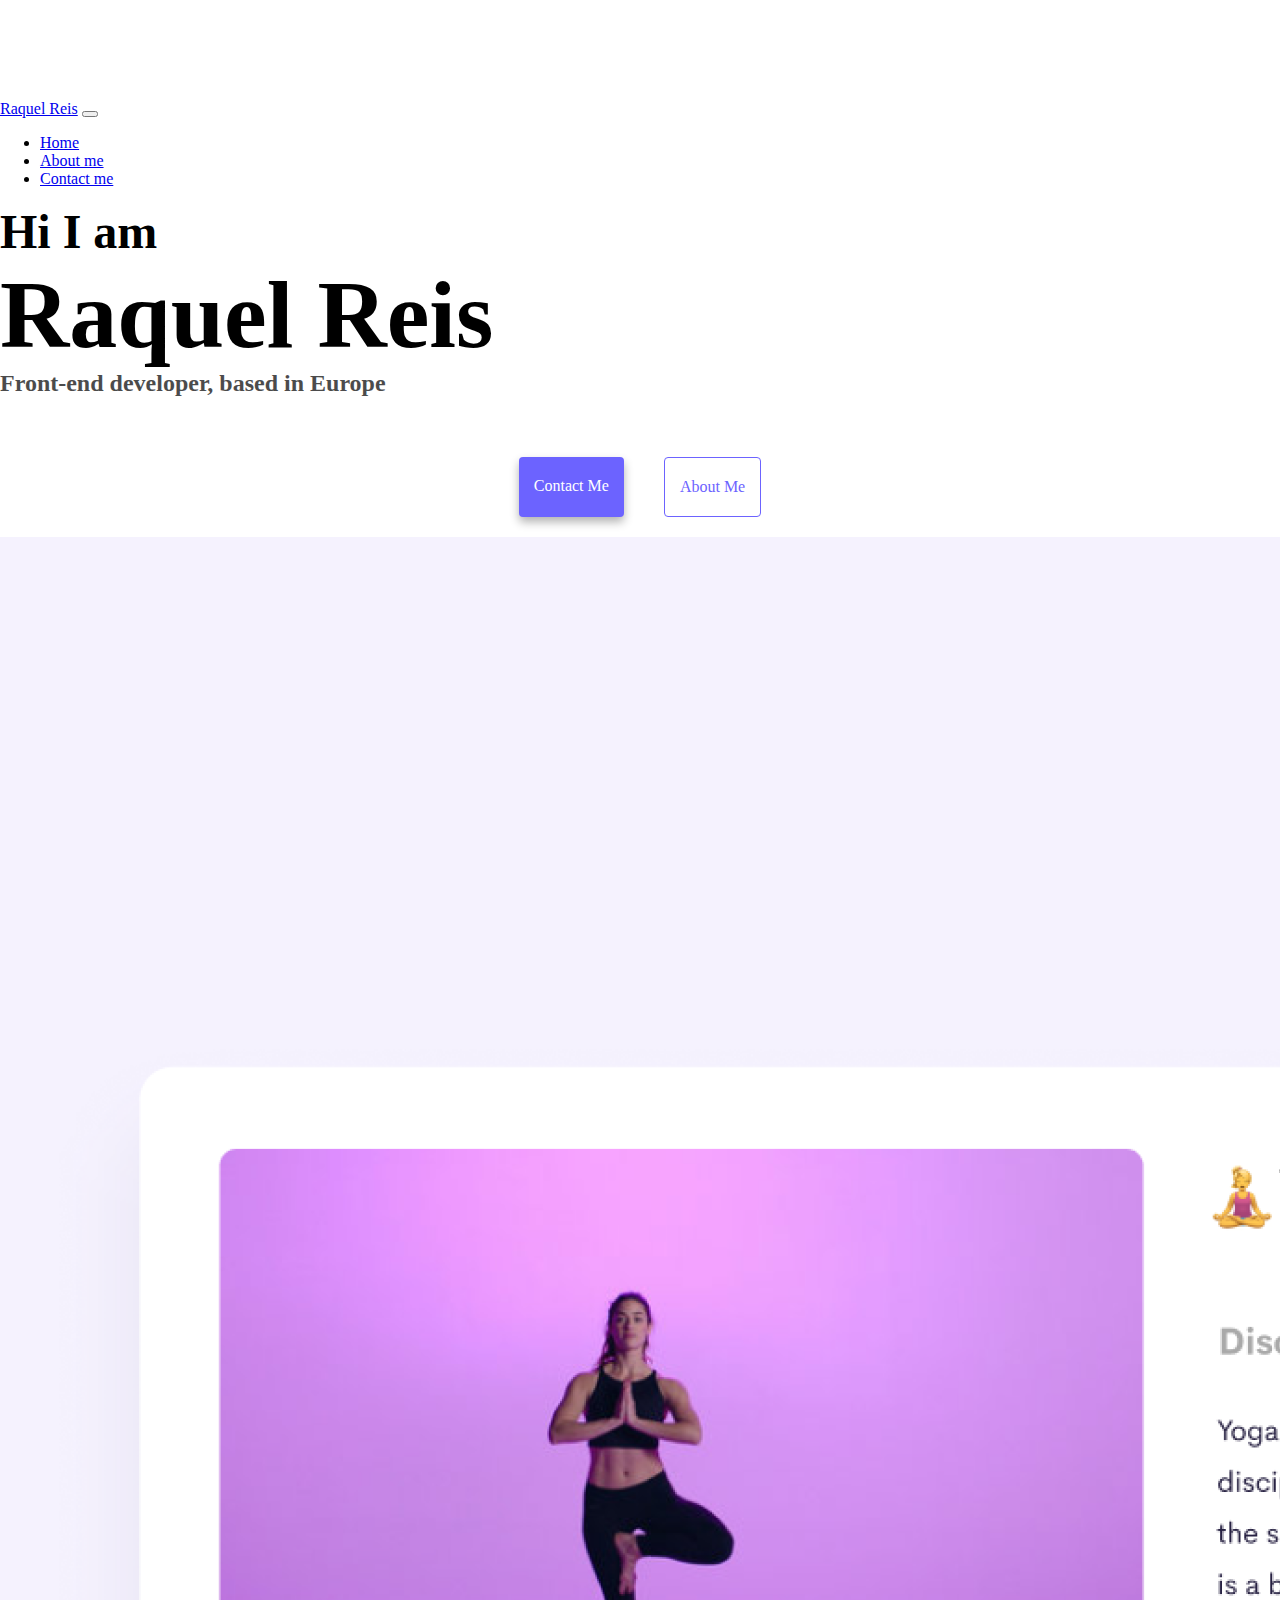
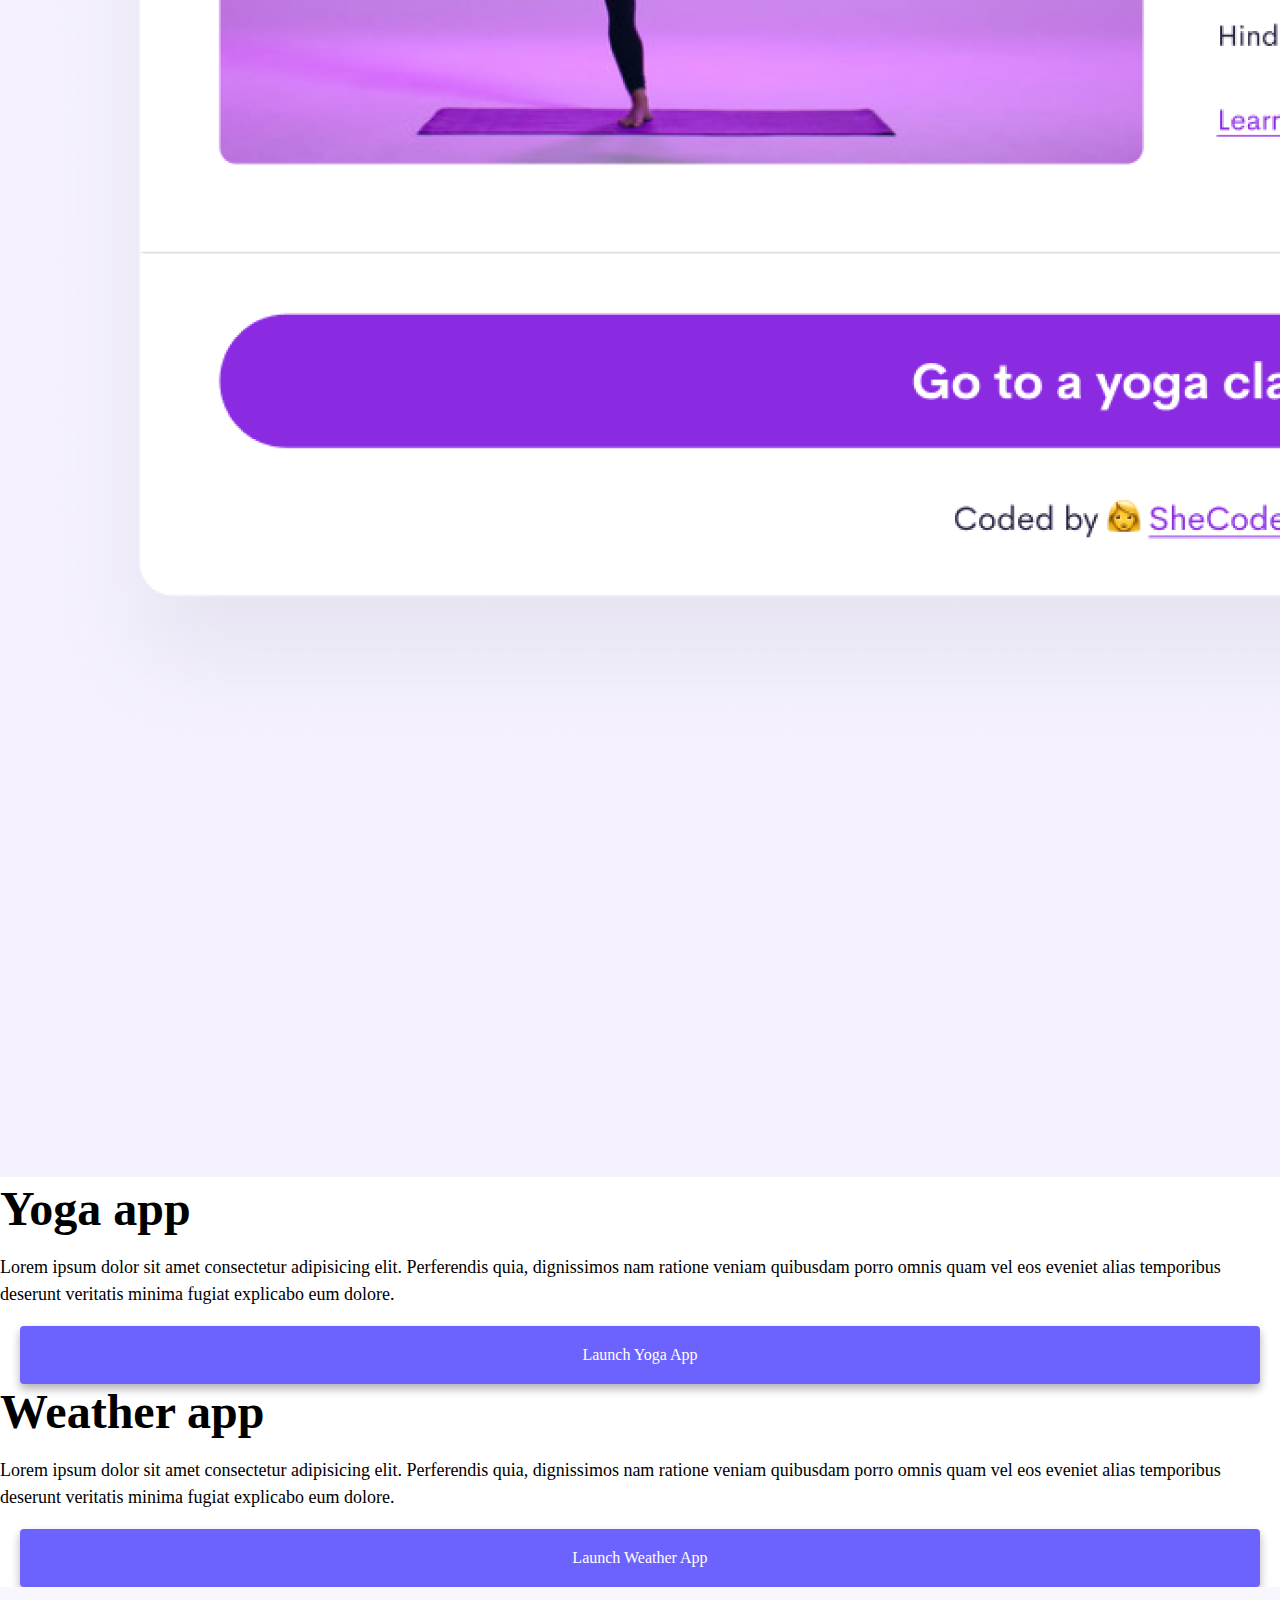
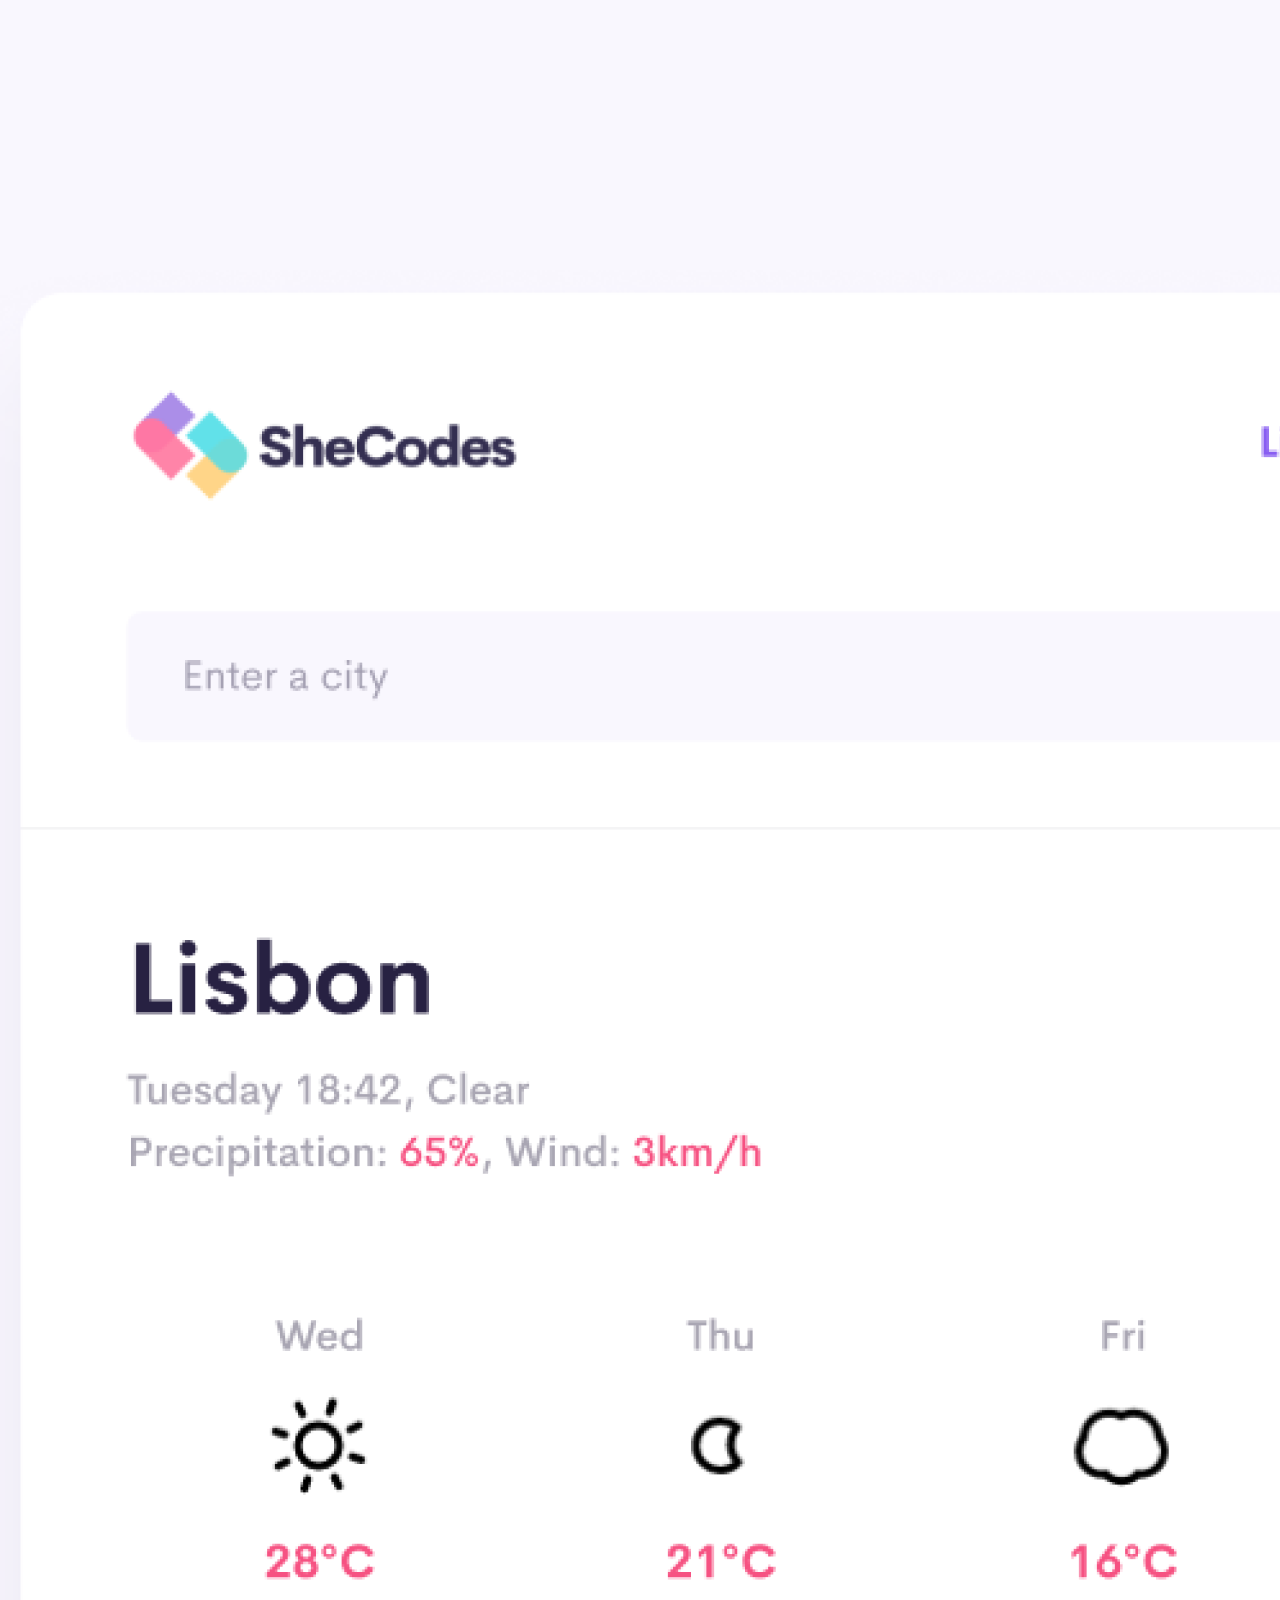
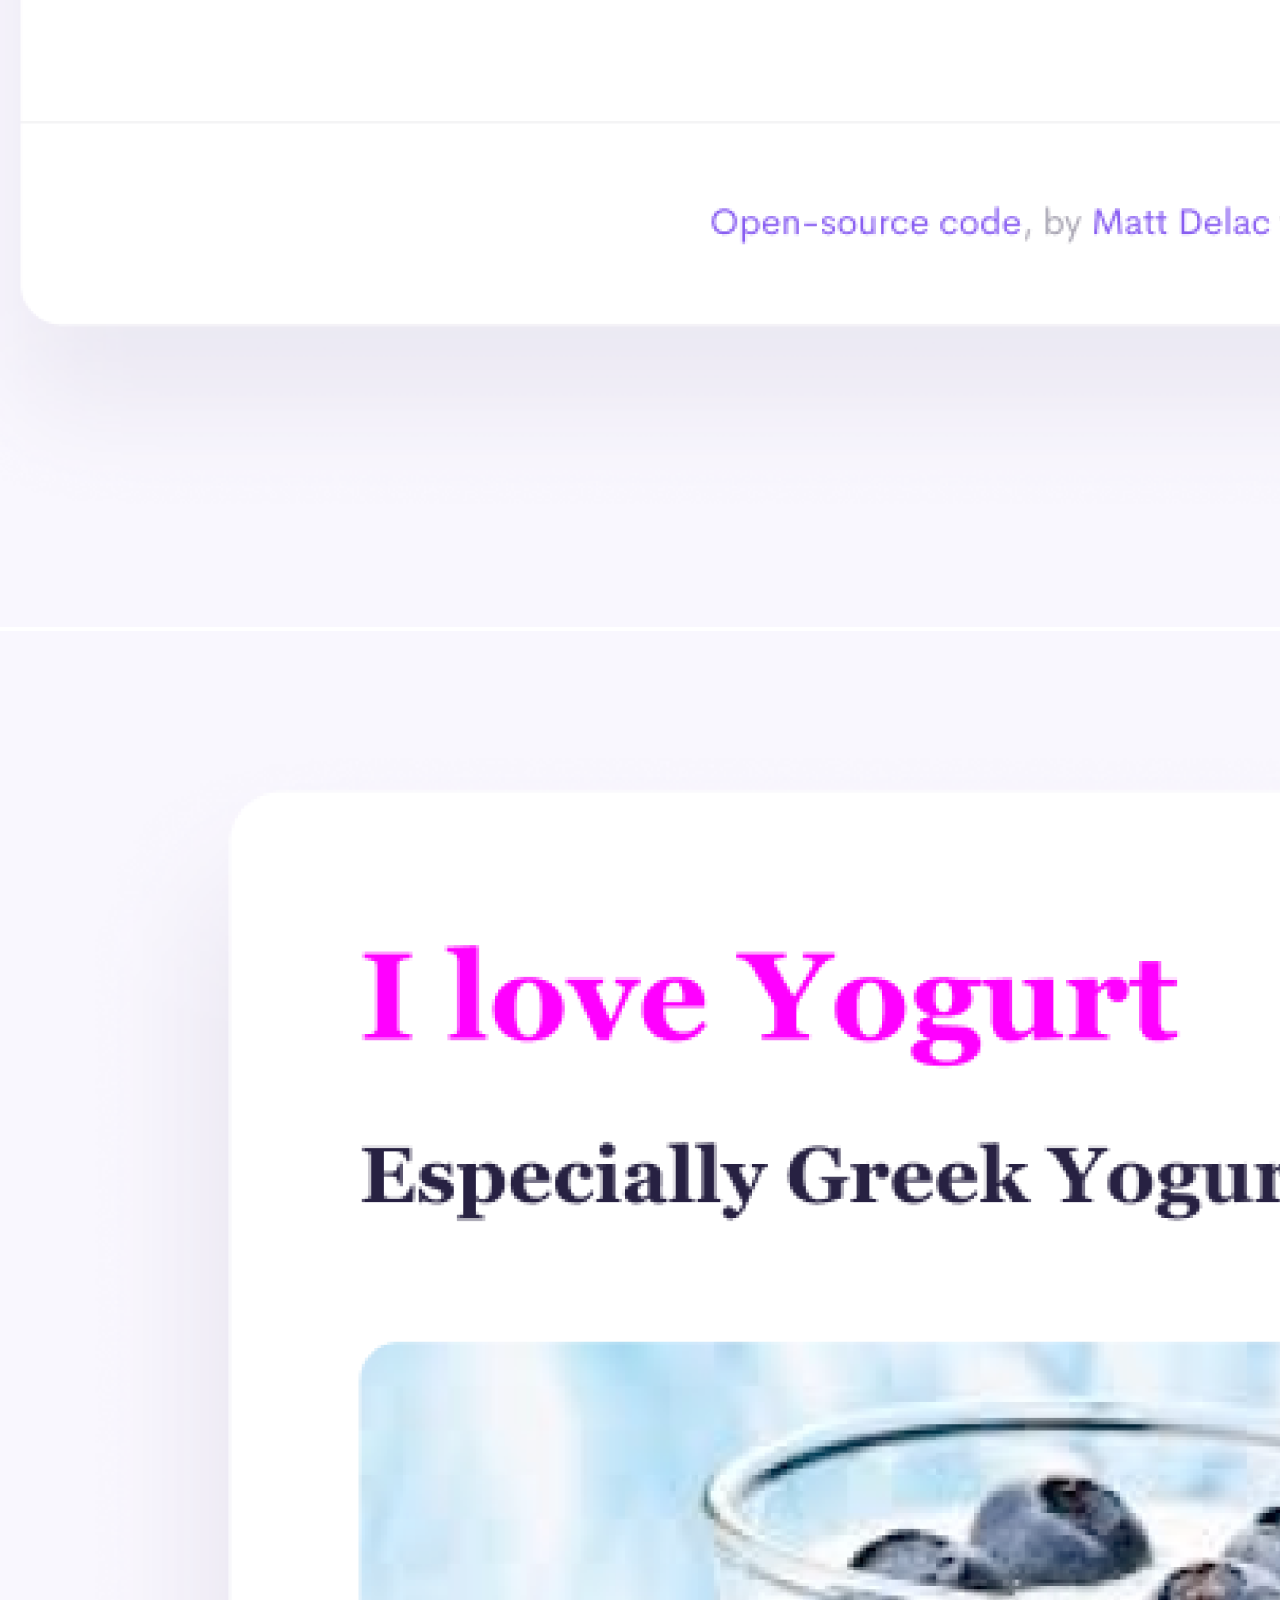
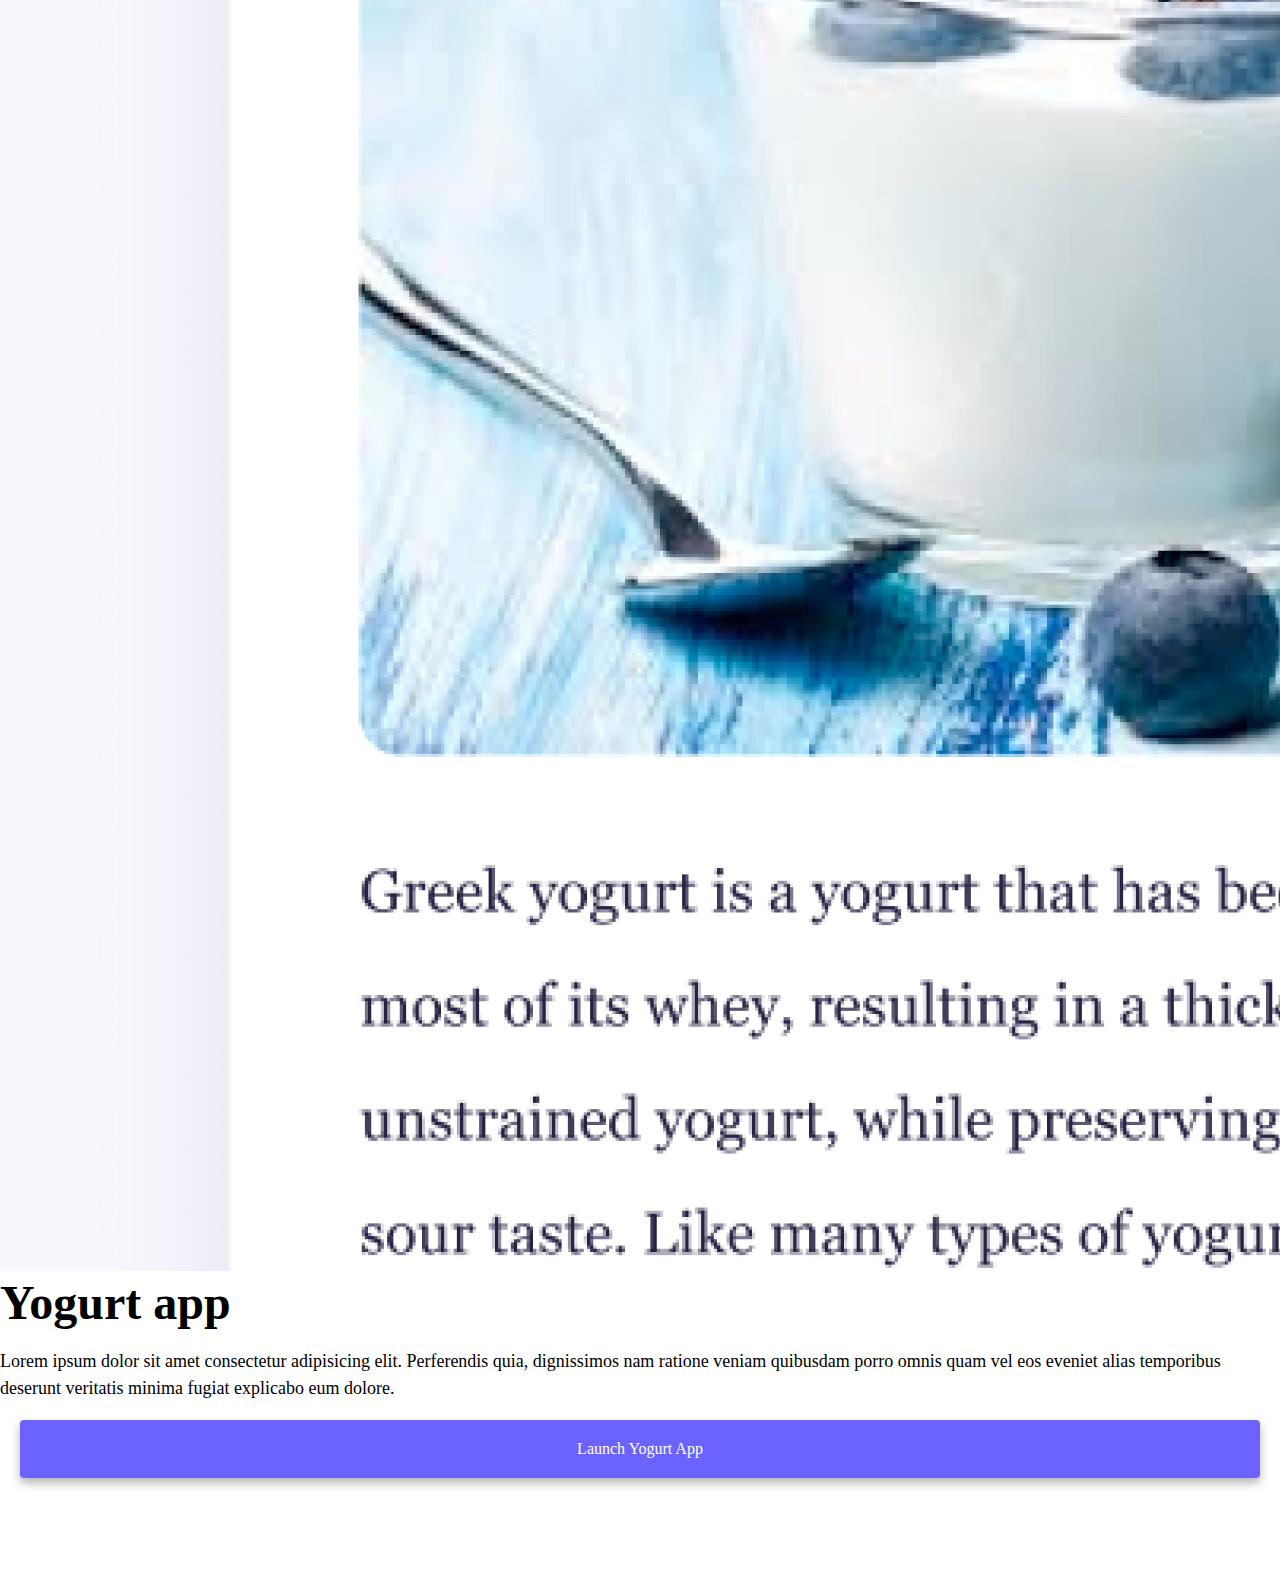
==== commit c51eceb3: "update content index.html" ====
--- a/index.html
+++ b/index.html
@@ -6,7 +6,7 @@
     <meta name="viewport" content="width=device-width, initial-scale=1.0" />
     <meta
       name="description"
-      content="Raquel Reis is a front-end developer based in Europe, check out his projects and contact him for job inquiries"
+      content="Raquel Reis is a front-end developer based in Europe, check out his projects and contact her for job inquiries"
     />
     <title>Front-end developer - Raquel Reis</title>
     <link
@@ -65,7 +65,7 @@
         </div>
       </div>
     </nav>
-    <h2 class="text-center">👋 Hi I am</h2>
+    <h2 class="text-center"> Hi I am</h2>
     <h1 class="text-center">Raquel Reis</h1>
     <h3 class="text-center">Front-end developer, based in Europe</h3>
     <div class="navigation-links">
